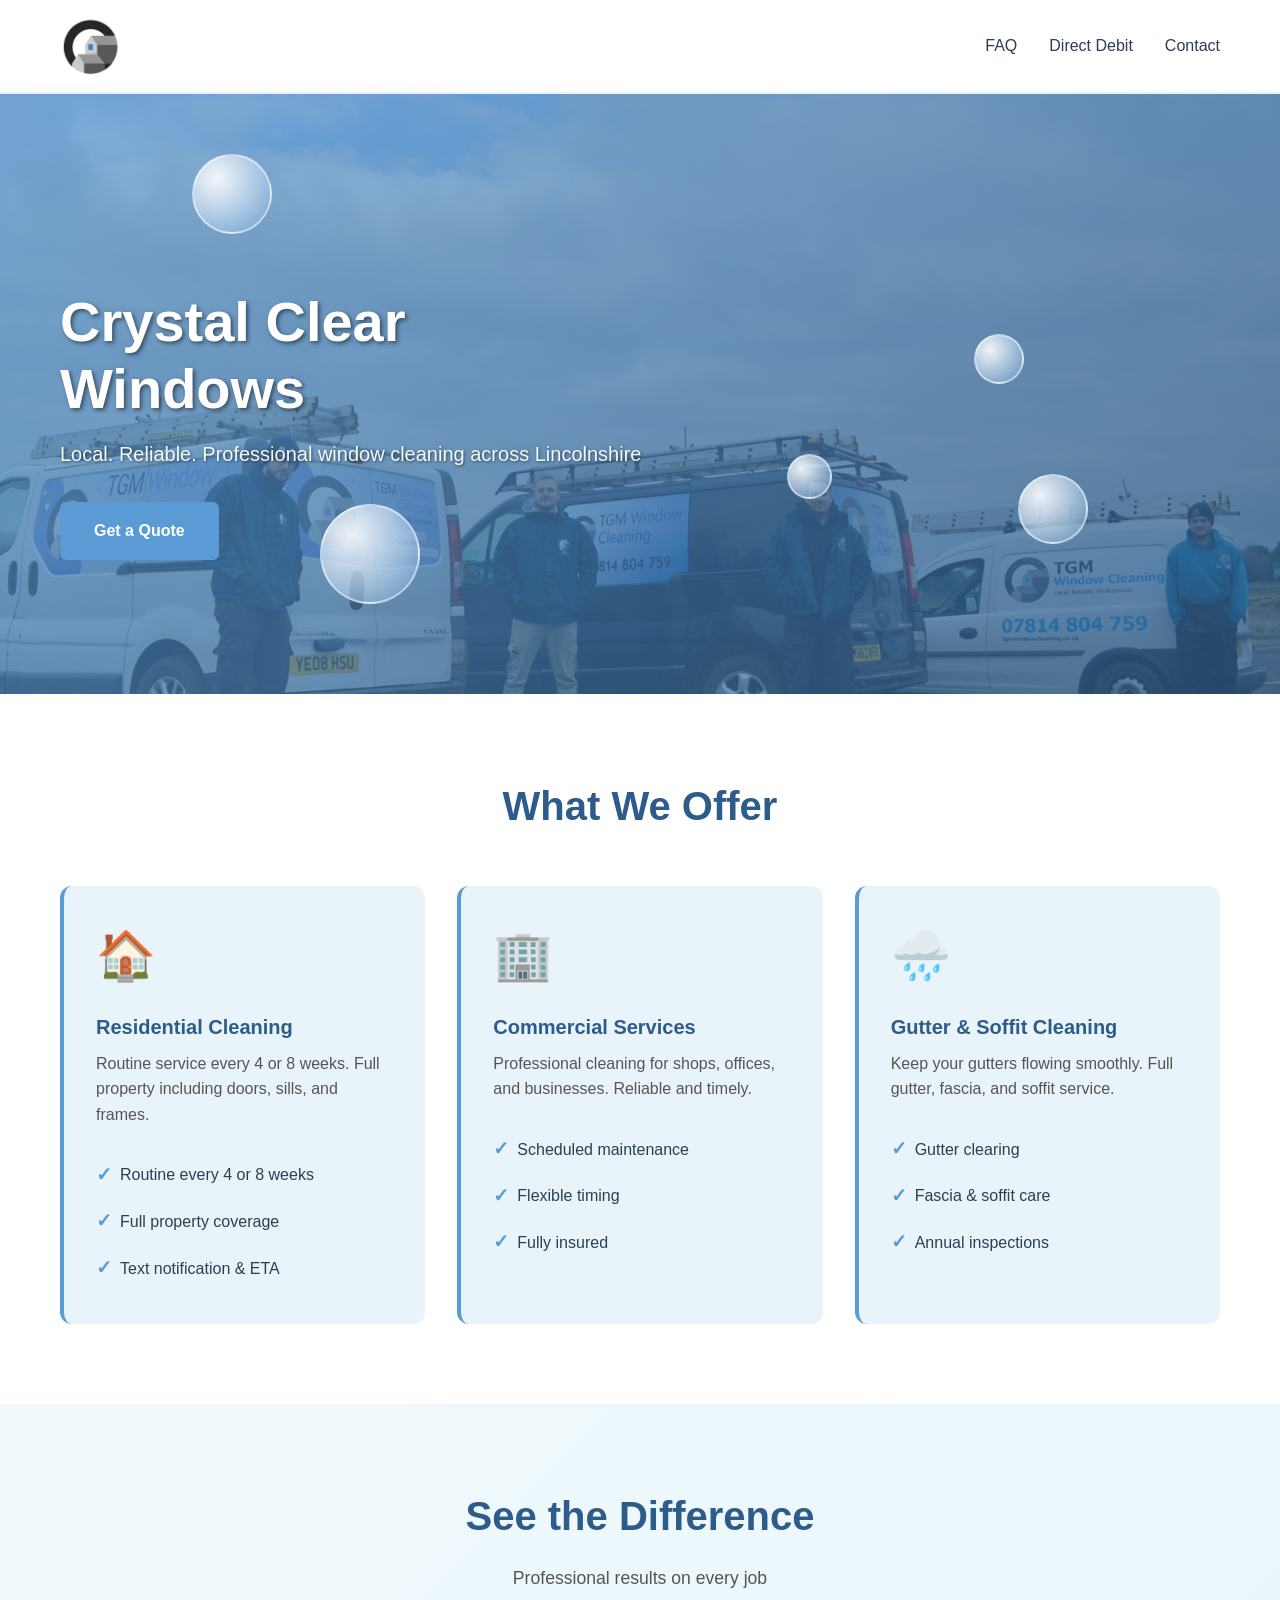
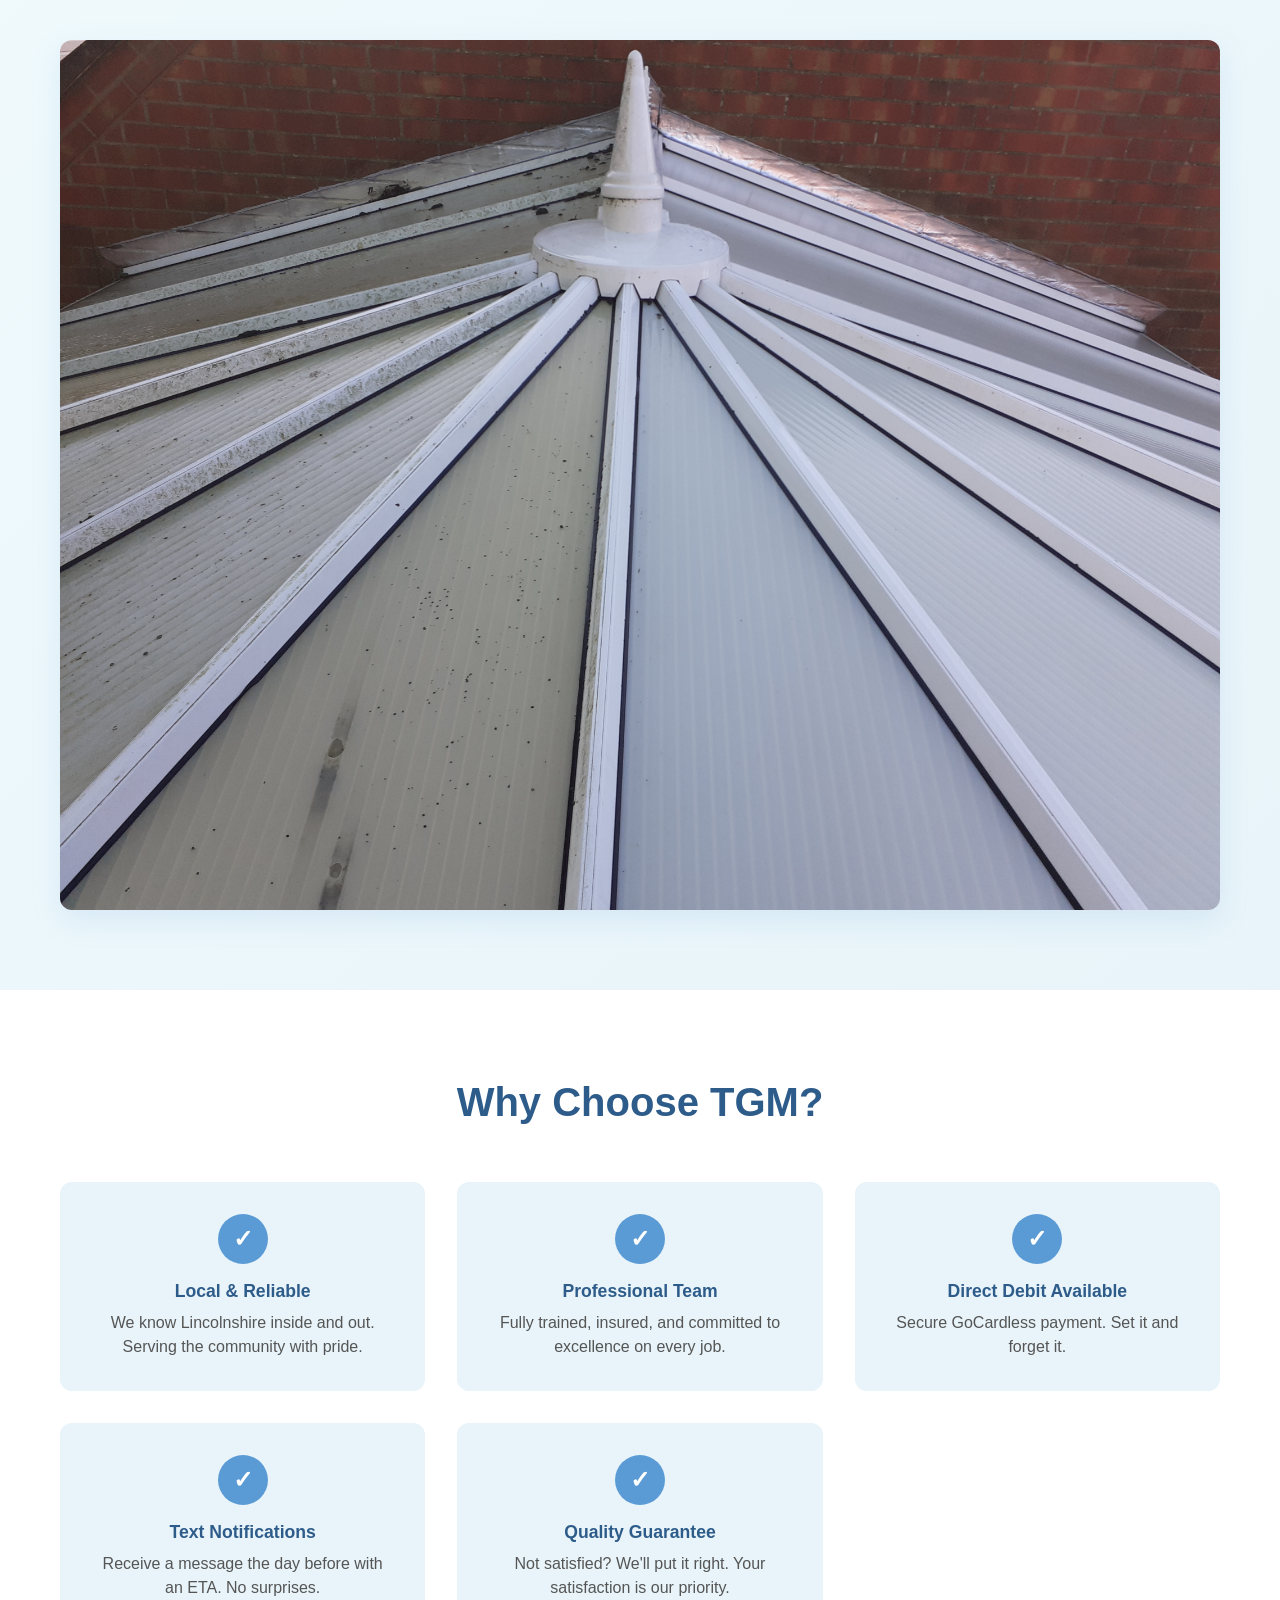
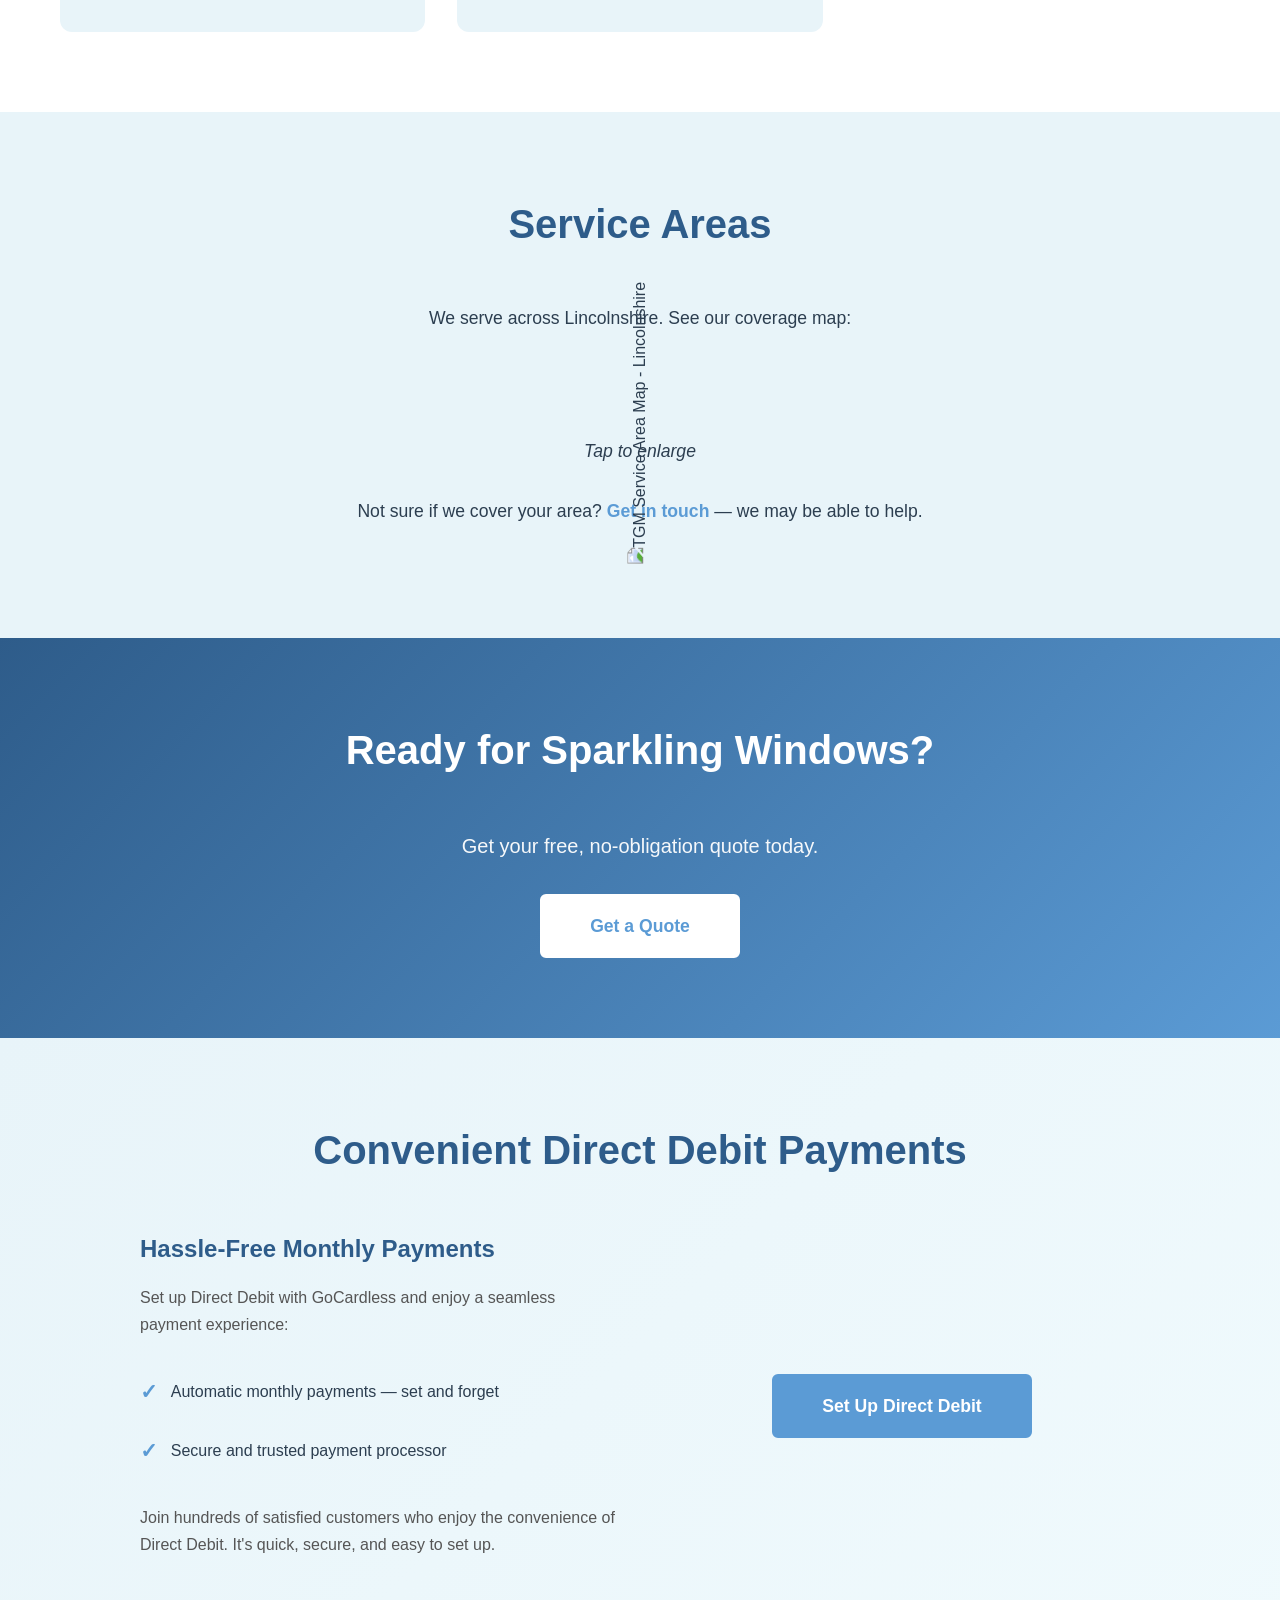
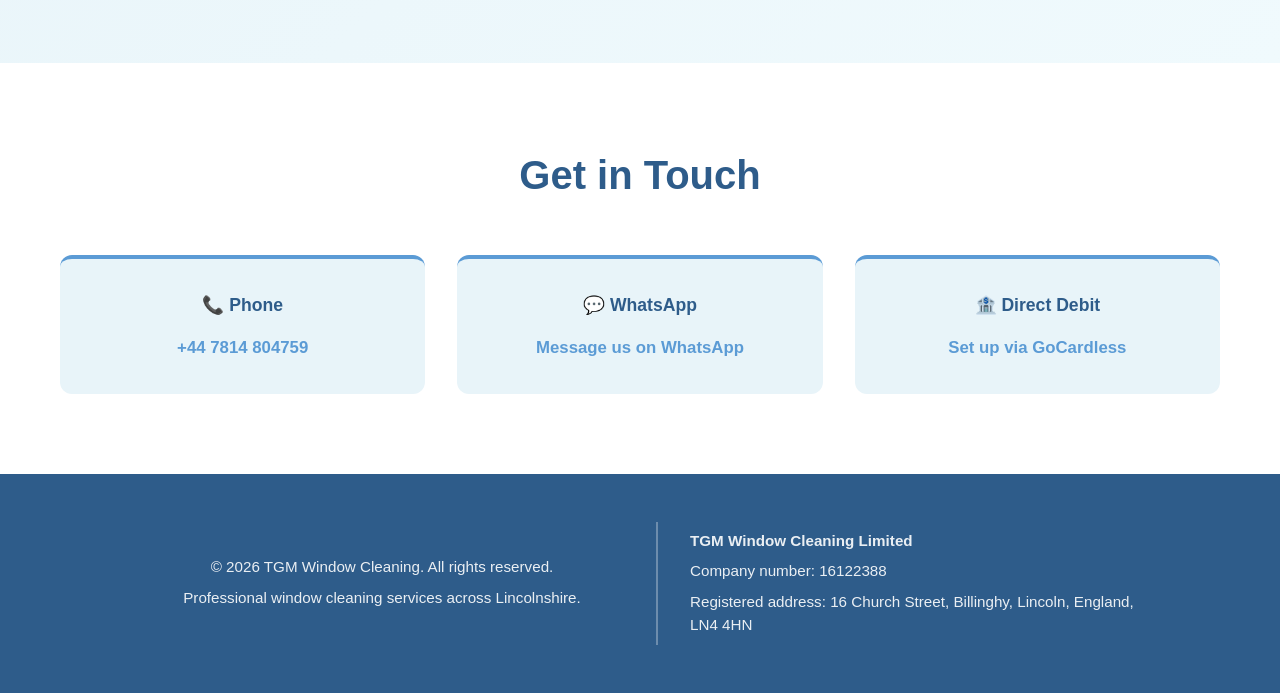
==== index.html @ eb674660 "Remove cancel anytime and guaranteed collection protection claims" ====
<!DOCTYPE html>
<html lang="en">
<head>
    <meta charset="UTF-8">
    <meta name="viewport" content="width=device-width, initial-scale=1.0">
    <title>TGM Window Cleaning | Professional Window Cleaning in Lincolnshire</title>
    <link rel="stylesheet" href="styles.css">
</head>
<body>
    <!-- Navigation -->
    <nav class="navbar">
        <div class="nav-container">
            <div class="logo">
                <img src="Logo.png" alt="TGM Logo" class="logo-image">
            </div>
            <ul class="nav-links">
                <li><a href="info.html">FAQ</a></li>
                <li><a href="#direct-debit">Direct Debit</a></li>
                <li><a href="#contact">Contact</a></li>
            </ul>
        </div>
    </nav>

    <!-- Hero Section -->
    <section class="hero" style="background-image: linear-gradient(135deg, rgba(91, 155, 213, 0.7) 0%, rgba(46, 92, 138, 0.7) 100%), url('2025CoverImage.jpeg'); background-size: cover; background-position: center;">
        <div class="hero-bubbles">
            <span class="bubble bubble-1"></span>
            <span class="bubble bubble-2"></span>
            <span class="bubble bubble-3"></span>
            <span class="bubble bubble-4"></span>
            <span class="bubble bubble-5"></span>
        </div>
        <div class="hero-container">
            <div class="hero-content">
                <h1>Crystal Clear Windows</h1>
                <p>Local. Reliable. Professional window cleaning across Lincolnshire</p>
                <div class="hero-buttons">
                    <a href="https://www.guvnor.app/tgmwindowcleaning" class="btn btn-primary">Get a Quote</a>
                </div>
            </div>
        </div>
    </section>

    <!-- Services Section -->
    <section id="services" class="services">
        <div class="container">
            <h2>What We Offer</h2>
            <div class="services-grid">
                <div class="service-card">
                    <div class="service-icon">🏠</div>
                    <h3>Residential Cleaning</h3>
                    <p>Routine service every 4 or 8 weeks. Full property including doors, sills, and frames.</p>
                    <ul class="feature-list">
                        <li><span class="checkmark">✓</span> Routine every 4 or 8 weeks</li>
                        <li><span class="checkmark">✓</span> Full property coverage</li>
                        <li><span class="checkmark">✓</span> Text notification & ETA</li>
                    </ul>
                </div>
                <div class="service-card">
                    <div class="service-icon">🏢</div>
                    <h3>Commercial Services</h3>
                    <p>Professional cleaning for shops, offices, and businesses. Reliable and timely.</p>
                    <ul class="feature-list">
                        <li><span class="checkmark">✓</span> Scheduled maintenance</li>
                        <li><span class="checkmark">✓</span> Flexible timing</li>
                        <li><span class="checkmark">✓</span> Fully insured</li>
                    </ul>
                </div>
                <div class="service-card">
                    <div class="service-icon">🌧️</div>
                    <h3>Gutter & Soffit Cleaning</h3>
                    <p>Keep your gutters flowing smoothly. Full gutter, fascia, and soffit service.</p>
                    <ul class="feature-list">
                        <li><span class="checkmark">✓</span> Gutter clearing</li>
                        <li><span class="checkmark">✓</span> Fascia & soffit care</li>
                        <li><span class="checkmark">✓</span> Annual inspections</li>
                    </ul>
                </div>
            </div>
        </div>
    </section>

    <!-- Before & After Section -->
    <section class="before-after">
        <div class="container">
            <h2>See the Difference</h2>
            <p class="intro-text">Professional results on every job</p>
            <div class="before-after-gallery">
                <div class="before-after-item">
                    <img src="ConservatoryroofBeforeandAfter.jpg" alt="Before and After - Conservatory Roof Cleaning">
                </div>
            </div>
        </div>
    </section>

    <!-- Why Choose Us Section -->
    <section id="why-us" class="why-us">
        <div class="container">
            <h2>Why Choose TGM?</h2>
            <div class="features-grid">
                <div class="feature">
                    <span class="feature-check">✓</span>
                    <h3>Local & Reliable</h3>
                    <p>We know Lincolnshire inside and out. Serving the community with pride.</p>
                </div>
                <div class="feature">
                    <span class="feature-check">✓</span>
                    <h3>Professional Team</h3>
                    <p>Fully trained, insured, and committed to excellence on every job.</p>
                </div>

                <div class="feature">
                    <span class="feature-check">✓</span>
                    <h3>Direct Debit Available</h3>
                    <p>Secure GoCardless payment. Set it and forget it.</p>
                </div>
                <div class="feature">
                    <span class="feature-check">✓</span>
                    <h3>Text Notifications</h3>
                    <p>Receive a message the day before with an ETA. No surprises.</p>
                </div>
                <div class="feature">
                    <span class="feature-check">✓</span>
                    <h3>Quality Guarantee</h3>
                    <p>Not satisfied? We'll put it right. Your satisfaction is our priority.</p>
                </div>
            </div>
        </div>
    </section>

    <!-- Service Areas Section -->
    <section class="service-areas">
        <div class="container">
            <h2>Service Areas</h2>
            <p>We serve across Lincolnshire. See our coverage map:</p>
        </div>
        <div class="map-wrapper">
            <img src="map.png" alt="TGM Service Area Map - Lincolnshire" class="service-map" id="mapImage">
            <p class="map-hint">Tap to enlarge</p>
        </div>
        <div class="container">
            <p class="area-note">Not sure if we cover your area? <a href="#contact">Get in touch</a> — we may be able to help.</p>
        </div>
    </section>

    <!-- Map Modal -->
    <div id="mapModal" class="map-modal">
        <span class="map-modal-close">&times;</span>
        <img class="map-modal-content" id="mapModalImg" src="map.png" alt="TGM Service Area Map - Lincolnshire">
    </div>

    <!-- CTA Section -->
    <section class="cta">
        <div class="container">
            <h2>Ready for Sparkling Windows?</h2>
            <p>Get your free, no-obligation quote today.</p>
            <div class="cta-buttons">
                <a href="https://www.guvnor.app/tgmwindowcleaning" class="btn btn-white btn-large">Get a Quote</a>
            </div>
        </div>
    </section>

    <!-- Direct Debit Section -->
    <section id="direct-debit" class="direct-debit">
        <div class="container">
            <h2>Convenient Direct Debit Payments</h2>
            <div class="dd-content">
                <div class="dd-text">
                    <h3>Hassle-Free Monthly Payments</h3>
                    <p>Set up Direct Debit with GoCardless and enjoy a seamless payment experience:</p>
                    <ul class="dd-benefits">
                        <li><span class="checkmark">✓</span> Automatic monthly payments — set and forget</li>
                        <li><span class="checkmark">✓</span> Secure and trusted payment processor</li>
                    </ul>
                    <p style="margin-top: 1.5rem; color: var(--text-light);">Join hundreds of satisfied customers who enjoy the convenience of Direct Debit. It's quick, secure, and easy to set up.</p>
                </div>
                <div class="dd-cta">
                    <a href="https://pay.gocardless.com/BRT0002F3KT0FG9" class="btn btn-primary btn-large">Set Up Direct Debit</a>
                </div>
            </div>
        </div>
    </section>

    <!-- Contact Section -->
    <section id="contact" class="contact">
        <div class="container">
            <h2>Get in Touch</h2>
            <div class="contact-grid">
                <div class="contact-item">
                    <h3>📞 Phone</h3>
                    <p><a href="tel:+447814804759">+44 7814 804759</a></p>
                </div>
                <div class="contact-item">
                    <h3>💬 WhatsApp</h3>
                    <p><a href="https://wa.me/447814804759" target="_blank">Message us on WhatsApp</a></p>
                </div>
                <div class="contact-item">
                    <h3>🏦 Direct Debit</h3>
                    <p><a href="https://pay.gocardless.com/BRT0002F3KT0FG9">Set up via GoCardless</a></p>
                </div>
            </div>
        </div>
    </section>

    <!-- Footer -->
    <script>
        // Map modal functionality
        const mapImage = document.getElementById('mapImage');
        const mapModal = document.getElementById('mapModal');
        const mapModalClose = document.querySelector('.map-modal-close');

        // Open modal when clicking map
        mapImage.addEventListener('click', function() {
            mapModal.classList.add('show');
        });

        // Close modal when clicking X
        mapModalClose.addEventListener('click', function() {
            mapModal.classList.remove('show');
        });

        // Close modal when clicking outside the image
        mapModal.addEventListener('click', function(event) {
            if (event.target === mapModal) {
                mapModal.classList.remove('show');
            }
        });

        // Close modal with Escape key
        document.addEventListener('keydown', function(event) {
            if (event.key === 'Escape') {
                mapModal.classList.remove('show');
            }
        });
    </script>

    <footer class="footer">
        <div class="container">
            <div class="footer-content">
                <div class="footer-section">
                    <p>&copy; 2026 TGM Window Cleaning. All rights reserved.</p>
                    <p>Professional window cleaning services across Lincolnshire.</p>
                </div>
                <div class="footer-section footer-company">
                    <p><strong>TGM Window Cleaning Limited</strong></p>
                    <p>Company number: 16122388</p>
                    <p>Registered address: 16 Church Street, Billinghy, Lincoln, England, LN4 4HN</p>
                </div>
            </div>
        </div>
    </footer>
</body>
</html>
---- styles.css ----
/* Global Styles */
* {
    margin: 0;
    padding: 0;
    box-sizing: border-box;
}

:root {
    --primary-blue: #5B9BD5;
    --secondary-blue: #2E5C8A;
    --light-bg: #E8F4F9;
    --text-dark: #2C3E50;
    --text-light: #555;
    --white: #FFFFFF;
    --border-color: #D0E8F2;
}

html {
    scroll-behavior: smooth;
}

body {
    font-family: -apple-system, BlinkMacSystemFont, 'Segoe UI', 'Helvetica Neue', sans-serif;
    color: var(--text-dark);
    line-height: 1.6;
    background-color: var(--white);
}

.container {
    max-width: 1200px;
    margin: 0 auto;
    padding: 0 20px;
}

/* Navigation */
.navbar {
    background-color: var(--white);
    border-bottom: 2px solid var(--light-bg);
    padding: 1rem 0;
    position: sticky;
    top: 0;
    z-index: 100;
    box-shadow: 0 2px 8px rgba(91, 155, 213, 0.1);
}

.nav-container {
    max-width: 1200px;
    margin: 0 auto;
    padding: 0 20px;
    display: flex;
    justify-content: space-between;
    align-items: center;
}

.logo {
    display: flex;
    align-items: center;
    gap: 10px;
    font-weight: bold;
}

.logo-image {
    height: 60px;
    width: auto;
    object-fit: contain;
}

.nav-links {
    display: flex;
    list-style: none;
    gap: 2rem;
}

.nav-links a {
    color: var(--text-dark);
    text-decoration: none;
    font-weight: 500;
    transition: color 0.3s ease;
}

.nav-links a:hover {
    color: var(--primary-blue);
}

/* Hero Section */
.hero {
    background-size: cover;
    background-position: center;
    background-attachment: fixed;
    padding: 120px 20px 60px;
    position: relative;
    min-height: 600px;
    display: flex;
    align-items: center;
    overflow: hidden;
}

.hero-bubbles {
    position: absolute;
    top: 0;
    left: 0;
    right: 0;
    bottom: 0;
    z-index: 1;
    pointer-events: none;
}

.bubble {
    position: absolute;
    border-radius: 50%;
    background: radial-gradient(circle at 30% 30%, rgba(255,255,255,0.9), rgba(91, 155, 213, 0.4));
    border: 2px solid rgba(255,255,255,0.5);
    animation: float 8s ease-in-out infinite;
}

.bubble-1 {
    width: 80px;
    height: 80px;
    top: 10%;
    left: 15%;
    animation-delay: 0s;
}

.bubble-2 {
    width: 50px;
    height: 50px;
    top: 40%;
    right: 20%;
    animation-delay: 1.5s;
}

.bubble-3 {
    width: 100px;
    height: 100px;
    bottom: 15%;
    left: 25%;
    animation-delay: 3s;
}

.bubble-4 {
    width: 45px;
    height: 45px;
    top: 60%;
    right: 35%;
    animation-delay: 2s;
}

.bubble-5 {
    width: 70px;
    height: 70px;
    bottom: 25%;
    right: 15%;
    animation-delay: 1s;
}

@keyframes float {
    0%, 100% {
        transform: translateY(0) translateX(0);
        opacity: 0.8;
    }
    50% {
        transform: translateY(-40px) translateX(15px);
        opacity: 0.6;
    }
}

.hero-container {
    max-width: 1200px;
    margin: 0 auto;
    padding: 0 20px;
    position: relative;
    z-index: 2;
    width: 100%;
}

.hero-content {
    max-width: 600px;
}

.hero h1 {
    font-size: 3.5rem;
    margin-bottom: 1rem;
    line-height: 1.2;
    color: white;
    font-weight: 800;
    text-shadow: 2px 2px 4px rgba(0, 0, 0, 0.5);
}

.hero p {
    font-size: 1.25rem;
    margin-bottom: 2rem;
    color: #f0fafd;
    text-shadow: 1px 1px 3px rgba(0, 0, 0, 0.5);
}

.hero-buttons {
    display: flex;
    gap: 1rem;
    flex-wrap: wrap;
}

/* Buttons */
.btn {
    display: inline-block;
    padding: 14px 32px;
    border-radius: 6px;
    text-decoration: none;
    font-weight: 600;
    font-size: 1rem;
    transition: all 0.3s ease;
    border: 2px solid transparent;
    cursor: pointer;
    text-align: center;
}

.btn-primary {
    background-color: var(--primary-blue);
    color: white;
    border-color: var(--primary-blue);
}

.btn-primary:hover {
    background-color: var(--secondary-blue);
    border-color: var(--secondary-blue);
    transform: translateY(-2px);
    box-shadow: 0 10px 20px rgba(91, 155, 213, 0.3);
}

.btn-secondary {
    background-color: transparent;
    color: var(--primary-blue);
    border-color: var(--primary-blue);
}

.btn-secondary:hover {
    background-color: var(--primary-blue);
    color: white;
    transform: translateY(-2px);
}

.btn-white {
    background-color: white;
    color: var(--primary-blue);
    border-color: white;
}

.btn-white:hover {
    background-color: #f0fafd;
    transform: translateY(-2px);
}

.btn-outline-white {
    background-color: transparent;
    color: white;
    border-color: white;
}

.btn-outline-white:hover {
    background-color: rgba(255,255,255,0.1);
}

.btn-small {
    padding: 10px 24px;
    font-size: 0.95rem;
}

.btn-large {
    padding: 16px 48px;
    font-size: 1.1rem;
}

/* Before & After Section */
.before-after {
    padding: 80px 20px;
    background: linear-gradient(135deg, #F0FAFD 0%, var(--light-bg) 100%);
}

.before-after h2 {
    font-size: 2.5rem;
    margin-bottom: 1rem;
    text-align: center;
    color: var(--secondary-blue);
}

.intro-text {
    text-align: center;
    font-size: 1.1rem;
    color: var(--text-light);
    margin-bottom: 3rem;
}

.before-after-gallery {
    display: grid;
    grid-template-columns: repeat(auto-fit, minmax(300px, 1fr));
    gap: 2rem;
}

.before-after-item {
    border-radius: 12px;
    overflow: hidden;
    box-shadow: 0 10px 30px rgba(91, 155, 213, 0.15);
}

.before-after-item img {
    width: 100%;
    height: auto;
    display: block;
}

/* Services Section */
.services {
    padding: 80px 20px;
    background-color: var(--white);
}

.services h2,
.pricing h2,
.why-us h2,
.service-areas h2,
.cta h2,
.contact h2 {
    font-size: 2.5rem;
    margin-bottom: 3rem;
    text-align: center;
    color: var(--secondary-blue);
}

.services-grid {
    display: grid;
    grid-template-columns: repeat(auto-fit, minmax(300px, 1fr));
    gap: 2rem;
}

.service-card {
    background: var(--light-bg);
    padding: 2rem;
    border-radius: 12px;
    border-left: 4px solid var(--primary-blue);
    transition: transform 0.3s ease, box-shadow 0.3s ease;
}

.service-card:hover {
    transform: translateY(-5px);
    box-shadow: 0 10px 30px rgba(91, 155, 213, 0.15);
}

.service-icon {
    font-size: 3rem;
    margin-bottom: 1rem;
}

.service-card h3 {
    color: var(--secondary-blue);
    margin-bottom: 0.5rem;
    font-size: 1.25rem;
}

.service-card p {
    color: var(--text-light);
    margin-bottom: 1.5rem;
}

.feature-list {
    list-style: none;
}

.feature-list li {
    padding: 0.5rem 0;
    color: var(--text-dark);
    display: flex;
    align-items: center;
    gap: 0.5rem;
}

.checkmark {
    color: var(--primary-blue);
    font-weight: bold;
    font-size: 1.2rem;
}

/* Pricing Section */
.pricing {
    padding: 80px 20px;
    background: linear-gradient(135deg, #F0FAFD 0%, var(--light-bg) 100%);
}

.pricing-intro {
    text-align: center;
    font-size: 1.1rem;
    color: var(--text-light);
    margin-bottom: 3rem;
}

.pricing-grid {
    display: grid;
    grid-template-columns: repeat(auto-fit, minmax(280px, 1fr));
    gap: 2rem;
    margin-bottom: 2rem;
}

.pricing-card {
    background: var(--white);
    padding: 2.5rem;
    border-radius: 12px;
    border: 2px solid var(--border-color);
    text-align: center;
    transition: transform 0.3s ease, box-shadow 0.3s ease;
}

.pricing-card.featured {
    border-color: var(--primary-blue);
    box-shadow: 0 10px 30px rgba(91, 155, 213, 0.2);
}

.pricing-card h3 {
    font-size: 1.8rem;
    color: var(--secondary-blue);
    margin-bottom: 1rem;
}

.price-badge {
    display: inline-block;
    background-color: var(--light-bg);
    color: var(--secondary-blue);
    padding: 0.5rem 1rem;
    border-radius: 20px;
    font-size: 0.85rem;
    font-weight: 600;
    margin-bottom: 1rem;
}

.price-badge.featured {
    background-color: var(--primary-blue);
    color: white;
}

.pricing-card p {
    color: var(--text-light);
    margin-bottom: 1.5rem;
}

/* Why Us Section */
.why-us {
    padding: 80px 20px;
    background-color: var(--white);
}

.features-grid {
    display: grid;
    grid-template-columns: repeat(auto-fit, minmax(300px, 1fr));
    gap: 2rem;
}

.feature {
    padding: 2rem;
    background-color: var(--light-bg);
    border-radius: 12px;
    text-align: center;
    display: flex;
    flex-direction: column;
    align-items: center;
    min-height: 100%;
}

.feature-check {
    display: inline-block;
    width: 50px;
    height: 50px;
    background-color: var(--primary-blue);
    color: white;
    border-radius: 50%;
    line-height: 50px;
    font-size: 1.5rem;
    margin-bottom: 1rem;
    font-weight: bold;
    flex-shrink: 0;
}

.feature h3 {
    color: var(--secondary-blue);
    margin-bottom: 0.5rem;
    font-size: 1.1rem;
    line-height: 1.3;
}

.feature p {
    color: var(--text-light);
    line-height: 1.5;
    overflow: visible;
    word-wrap: break-word;
}

/* Service Areas */
.service-areas {
    padding: 80px 20px;
    background-color: var(--light-bg);
}

.service-areas p {
    text-align: center;
    margin-bottom: 2rem;
    color: var(--text-dark);
    font-size: 1.1rem;
}

.map-wrapper {
    display: flex;
    flex-direction: column;
    align-items: center;
}

.service-map {
    width: 25%;
    height: auto;
    display: block;
    transform: rotate(-90deg);
    margin: 2rem auto 0;
    cursor: pointer;
    transition: opacity 0.3s ease;
}

.service-map:hover {
    opacity: 0.8;
}

.map-hint {
    margin-top: 1rem;
    color: var(--primary-blue);
    font-size: 0.95rem;
    font-style: italic;
    text-align: center;
    animation: pulse 2s ease-in-out infinite;
}

@keyframes pulse {
    0%, 100% {
        opacity: 1;
    }
    50% {
        opacity: 0.6;
    }
}

/* Map Modal */
.map-modal {
    display: none;
    position: fixed;
    z-index: 1000;
    left: 0;
    top: 0;
    width: 100%;
    height: 100%;
    background-color: rgba(0, 0, 0, 0.8);
    animation: fadeIn 0.3s ease;
}

.map-modal.show {
    display: flex;
    align-items: center;
    justify-content: center;
}

.map-modal-content {
    max-width: 90%;
    max-height: 90vh;
    object-fit: contain;
    transform: rotate(-90deg);
}

.map-modal-close {
    position: absolute;
    top: 20px;
    right: 30px;
    color: white;
    font-size: 40px;
    font-weight: bold;
    cursor: pointer;
    transition: color 0.3s ease;
}

.map-modal-close:hover {
    color: #bbb;
}

@keyframes fadeIn {
    from {
        opacity: 0;
    }
    to {
        opacity: 1;
    }
}

.area-note {
    text-align: center;
    color: var(--text-light);
}

.area-note a {
    color: var(--primary-blue);
    text-decoration: none;
    font-weight: 600;
}

.area-note a:hover {
    text-decoration: underline;
}

/* CTA Section */
.cta {
    background: linear-gradient(135deg, var(--secondary-blue) 0%, var(--primary-blue) 100%);
    color: white;
    padding: 80px 20px;
    text-align: center;
}

.cta h2 {
    color: white;
}

.cta p {
    font-size: 1.25rem;
    margin-bottom: 2rem;
    opacity: 0.95;
}

.cta-buttons {
    display: flex;
    justify-content: center;
    gap: 1rem;
    flex-wrap: wrap;
}

/* Direct Debit Section */
.direct-debit {
    padding: 80px 20px;
    background: linear-gradient(135deg, var(--light-bg) 0%, #F0FAFD 100%);
}

.direct-debit h2 {
    font-size: 2.5rem;
    margin-bottom: 3rem;
    text-align: center;
    color: var(--secondary-blue);
}

.dd-content {
    display: grid;
    grid-template-columns: 1fr 1fr;
    gap: 3rem;
    align-items: center;
    max-width: 1000px;
    margin: 0 auto;
}

.dd-text h3 {
    font-size: 1.5rem;
    color: var(--secondary-blue);
    margin-bottom: 1rem;
}

.dd-text p {
    color: var(--text-light);
    margin-bottom: 1.5rem;
    line-height: 1.7;
}

.dd-benefits {
    list-style: none;
}

.dd-benefits li {
    padding: 0.8rem 0;
    color: var(--text-dark);
    display: flex;
    align-items: center;
    gap: 0.8rem;
    font-size: 1rem;
}

.dd-benefits .checkmark {
    color: var(--primary-blue);
    font-weight: bold;
    font-size: 1.3rem;
    flex-shrink: 0;
}

.dd-cta {
    display: flex;
    align-items: center;
    justify-content: center;
}

/* FAQ Section */
.faq-section {
    padding: 80px 20px;
    background-color: var(--light-bg);
}

.faq-section h1 {
    font-size: 3rem;
    color: var(--secondary-blue);
    margin-bottom: 1rem;
    text-align: center;
}

.faq-intro {
    text-align: center;
    font-size: 1.1rem;
    color: var(--text-light);
    margin-bottom: 3rem;
}

.faq-item {
    background: var(--white);
    padding: 2.5rem;
    margin-bottom: 2rem;
    border-radius: 12px;
    border-left: 4px solid var(--primary-blue);
    box-shadow: 0 2px 8px rgba(91, 155, 213, 0.1);
}

.faq-item h2 {
    font-size: 1.5rem;
    color: var(--secondary-blue);
    margin-bottom: 1rem;
}

.faq-item p {
    color: var(--text-dark);
    line-height: 1.8;
    margin-bottom: 1rem;
}

.faq-item p:last-child {
    margin-bottom: 0;
}

.faq-item strong {
    color: var(--secondary-blue);
}

.faq-cta {
    text-align: center;
    background: linear-gradient(135deg, var(--primary-blue) 0%, var(--secondary-blue) 100%);
    color: white;
    padding: 3rem 2rem;
    border-radius: 12px;
    margin-top: 3rem;
}

.faq-cta h3 {
    font-size: 1.8rem;
    margin-bottom: 0.5rem;
    color: white;
}

.faq-cta p {
    font-size: 1.1rem;
    margin-bottom: 1.5rem;
    opacity: 0.95;
}

/* Contact Section */
.contact {
    padding: 80px 20px;
    background-color: var(--white);
}

.contact-grid {
    display: grid;
    grid-template-columns: repeat(auto-fit, minmax(250px, 1fr));
    gap: 2rem;
}

.contact-item {
    background-color: var(--light-bg);
    padding: 2rem;
    border-radius: 12px;
    text-align: center;
    border-top: 4px solid var(--primary-blue);
}

.contact-item h3 {
    color: var(--secondary-blue);
    margin-bottom: 1rem;
    font-size: 1.1rem;
}

.contact-item p {
    margin: 0;
}

.contact-item a {
    color: var(--primary-blue);
    text-decoration: none;
    font-weight: 600;
    font-size: 1.05rem;
}

.contact-item a:hover {
    text-decoration: underline;
}

/* Footer */
.footer {
    background-color: var(--secondary-blue);
    color: white;
    padding: 3rem 20px;
    text-align: center;
}

.footer-content {
    display: grid;
    grid-template-columns: 1fr 1fr;
    gap: 2rem;
    align-items: center;
    max-width: 1000px;
    margin: 0 auto;
}

.footer-section p {
    margin: 0.5rem 0;
    opacity: 0.9;
    font-size: 0.95rem;
    line-height: 1.5;
}

.footer-section strong {
    color: white;
    font-weight: 600;
}

.footer-company {
    text-align: left;
    border-left: 2px solid rgba(255, 255, 255, 0.3);
    padding-left: 2rem;
}

@media (max-width: 768px) {
    .footer-content {
        grid-template-columns: 1fr;
        gap: 1.5rem;
    }

    .footer-company {
        border-left: none;
        border-top: 2px solid rgba(255, 255, 255, 0.3);
        padding-left: 0;
        padding-top: 1.5rem;
        text-align: center;
    }
}

/* Responsive */
@media (max-width: 768px) {
    .hero {
        min-height: 400px;
        padding: 80px 20px 40px;
    }

    .hero h1 {
        font-size: 2.5rem;
    }

    .hero p {
        font-size: 1rem;
    }

    .hero-buttons {
        flex-direction: column;
    }

    .btn {
        width: 100%;
    }

    .nav-links {
        gap: 1rem;
        font-size: 0.9rem;
    }

    .services h2,
    .pricing h2,
    .why-us h2,
    .service-areas h2,
    .cta h2,
    .contact h2 {
        font-size: 2rem;
    }

    .cta-buttons {
        flex-direction: column;
    }

    .cta-buttons .btn {
        width: 100%;
    }

    .dd-content {
        grid-template-columns: 1fr;
        gap: 2rem;
    }

    .dd-cta {
        justify-content: center;
    }
}

@media (max-width: 480px) {
    .hero h1 {
        font-size: 2rem;
    }

    .services h2,
    .pricing h2,
    .why-us h2,
    .service-areas h2,
    .cta h2,
    .contact h2 {
        font-size: 1.5rem;
    }

    .logo-main {
        font-size: 1rem;
    }

    .logo-sub {
        font-size: 0.7rem;
    }

    .nav-links {
        gap: 0.5rem;
    }

    .btn {
        padding: 12px 24px;
        font-size: 0.95rem;
    }
}
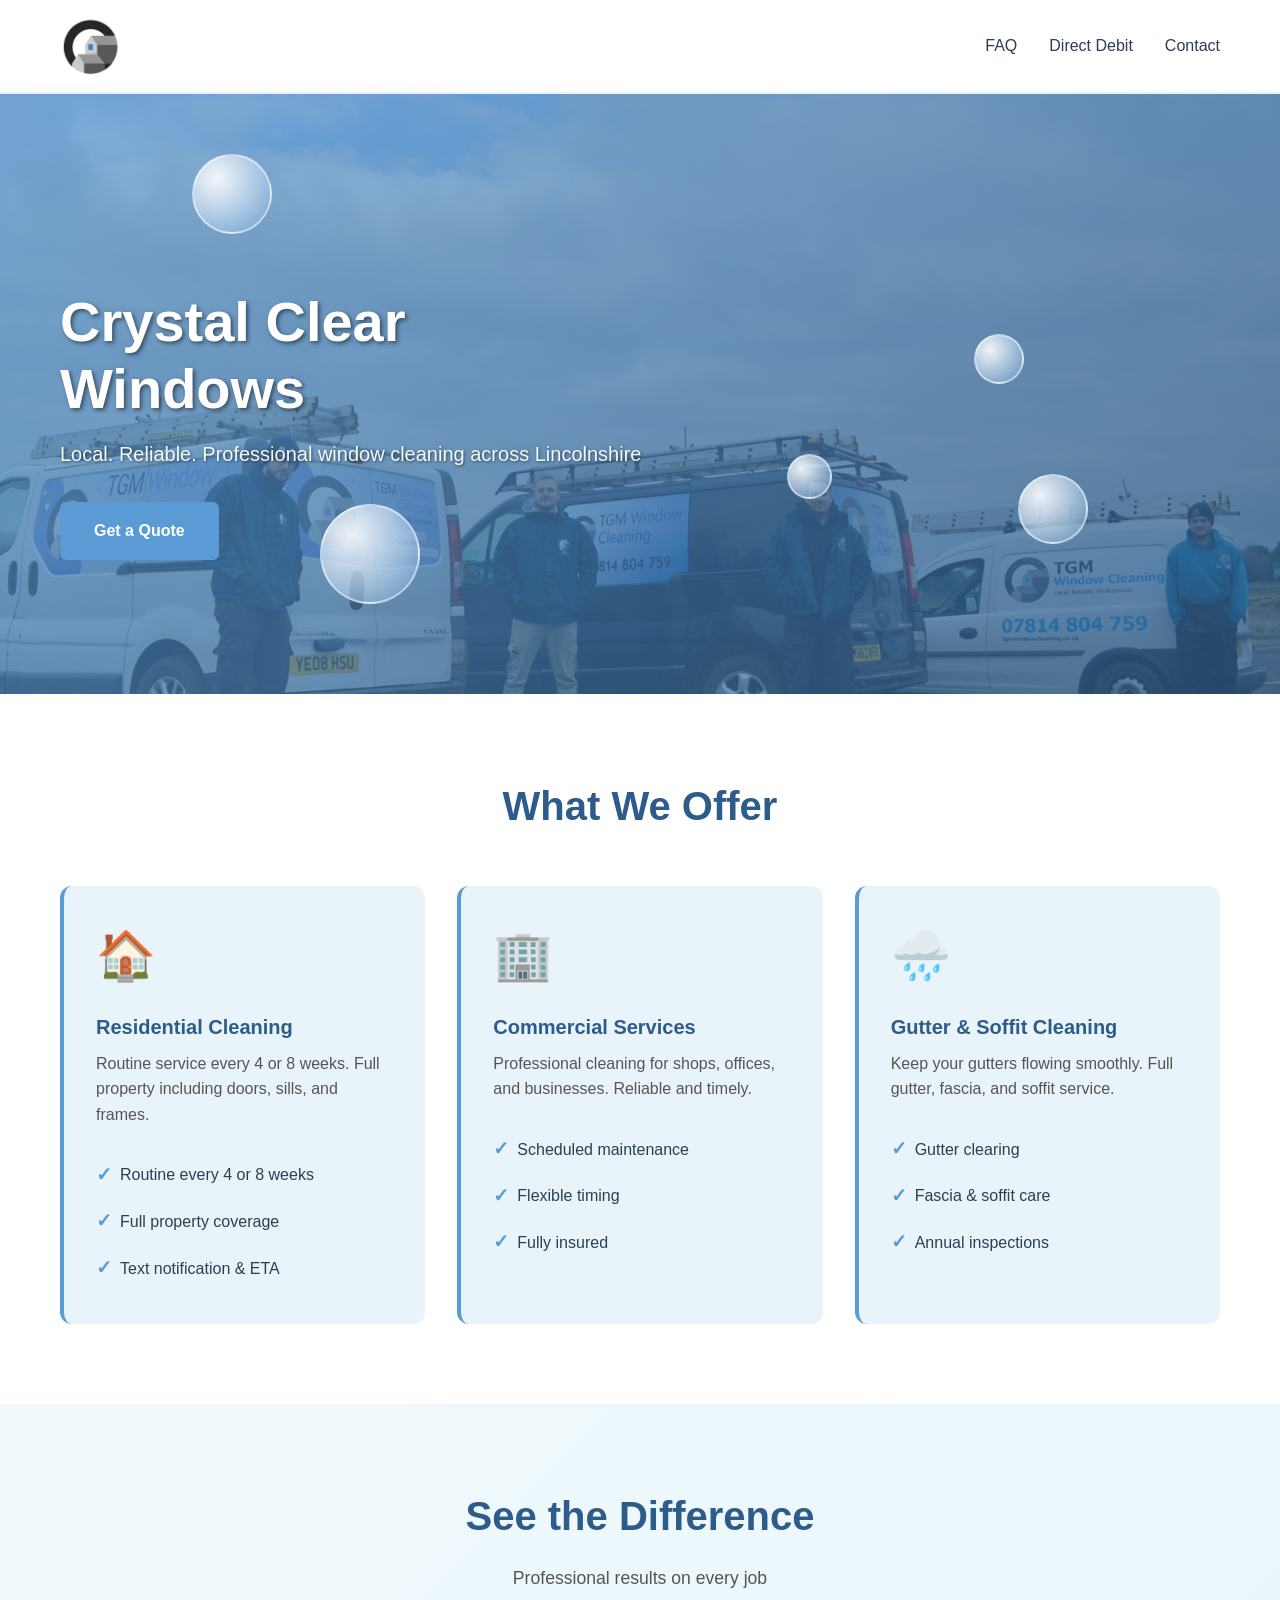
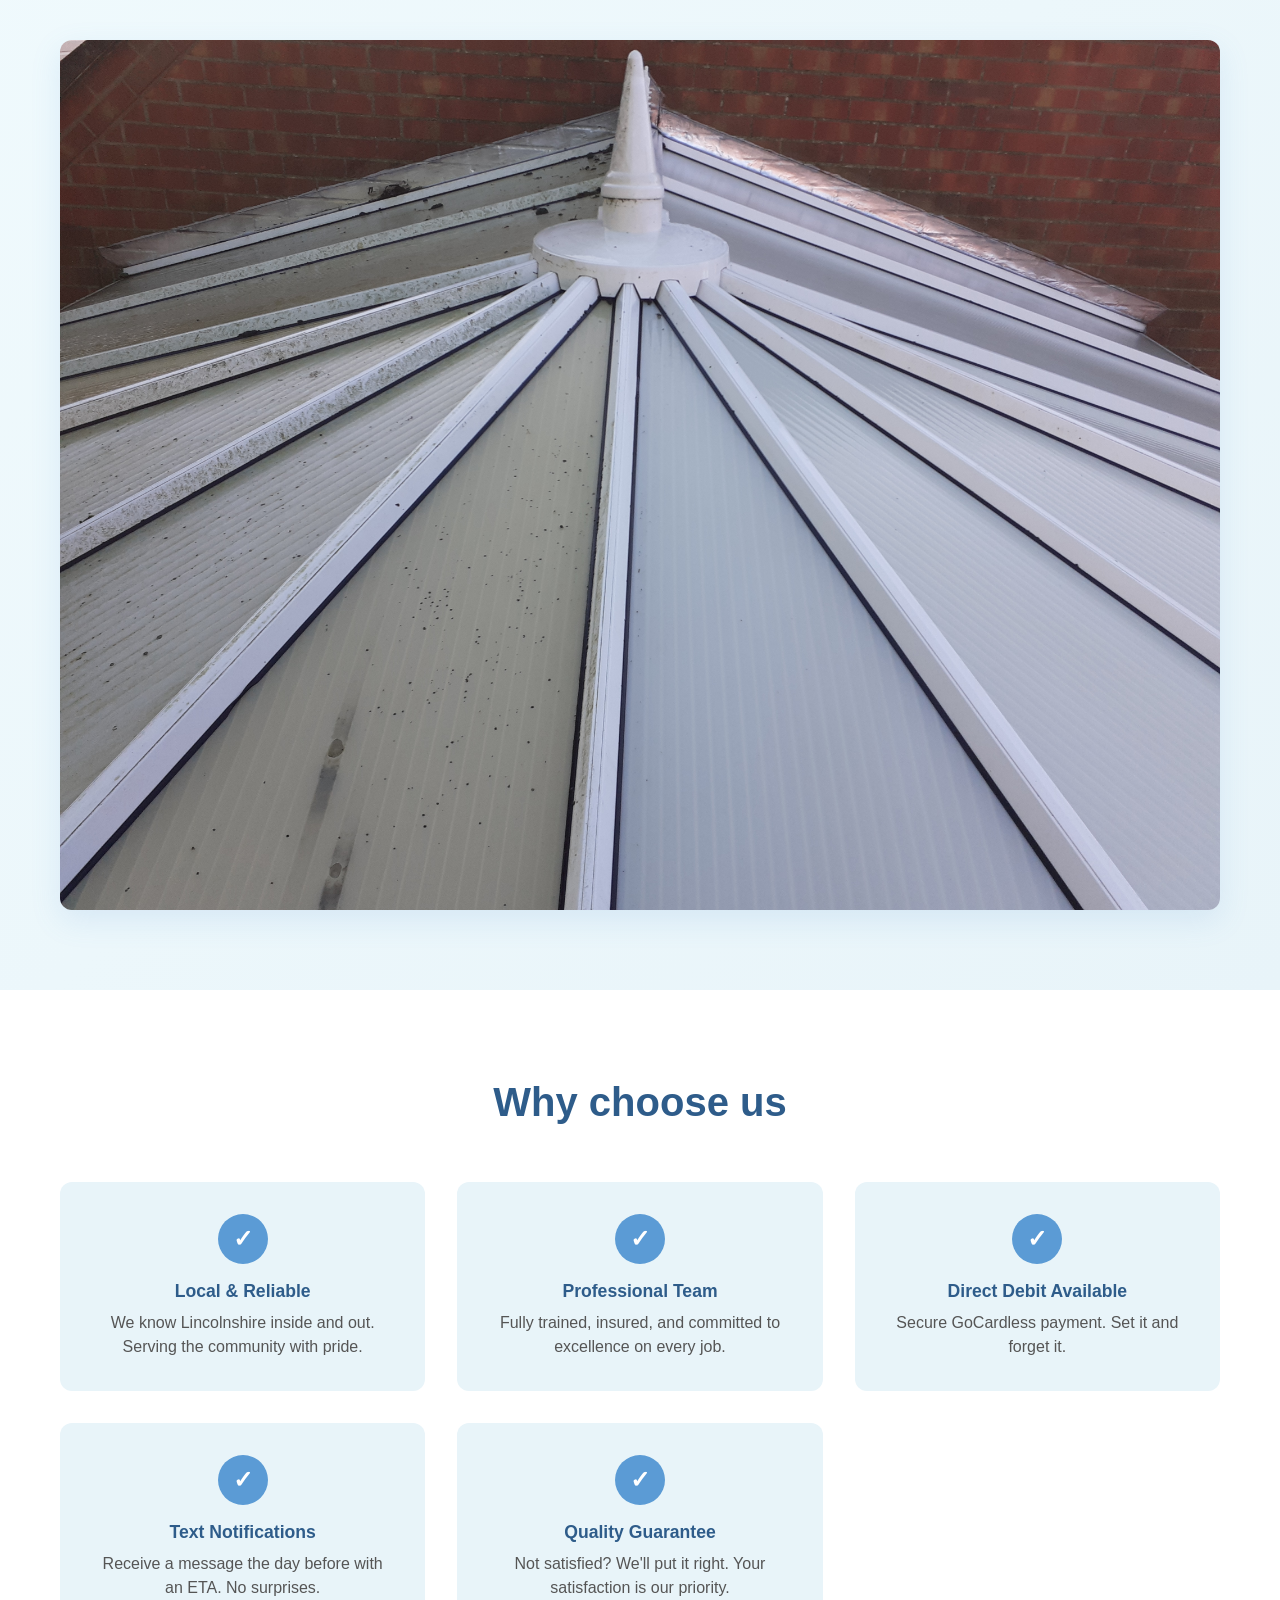
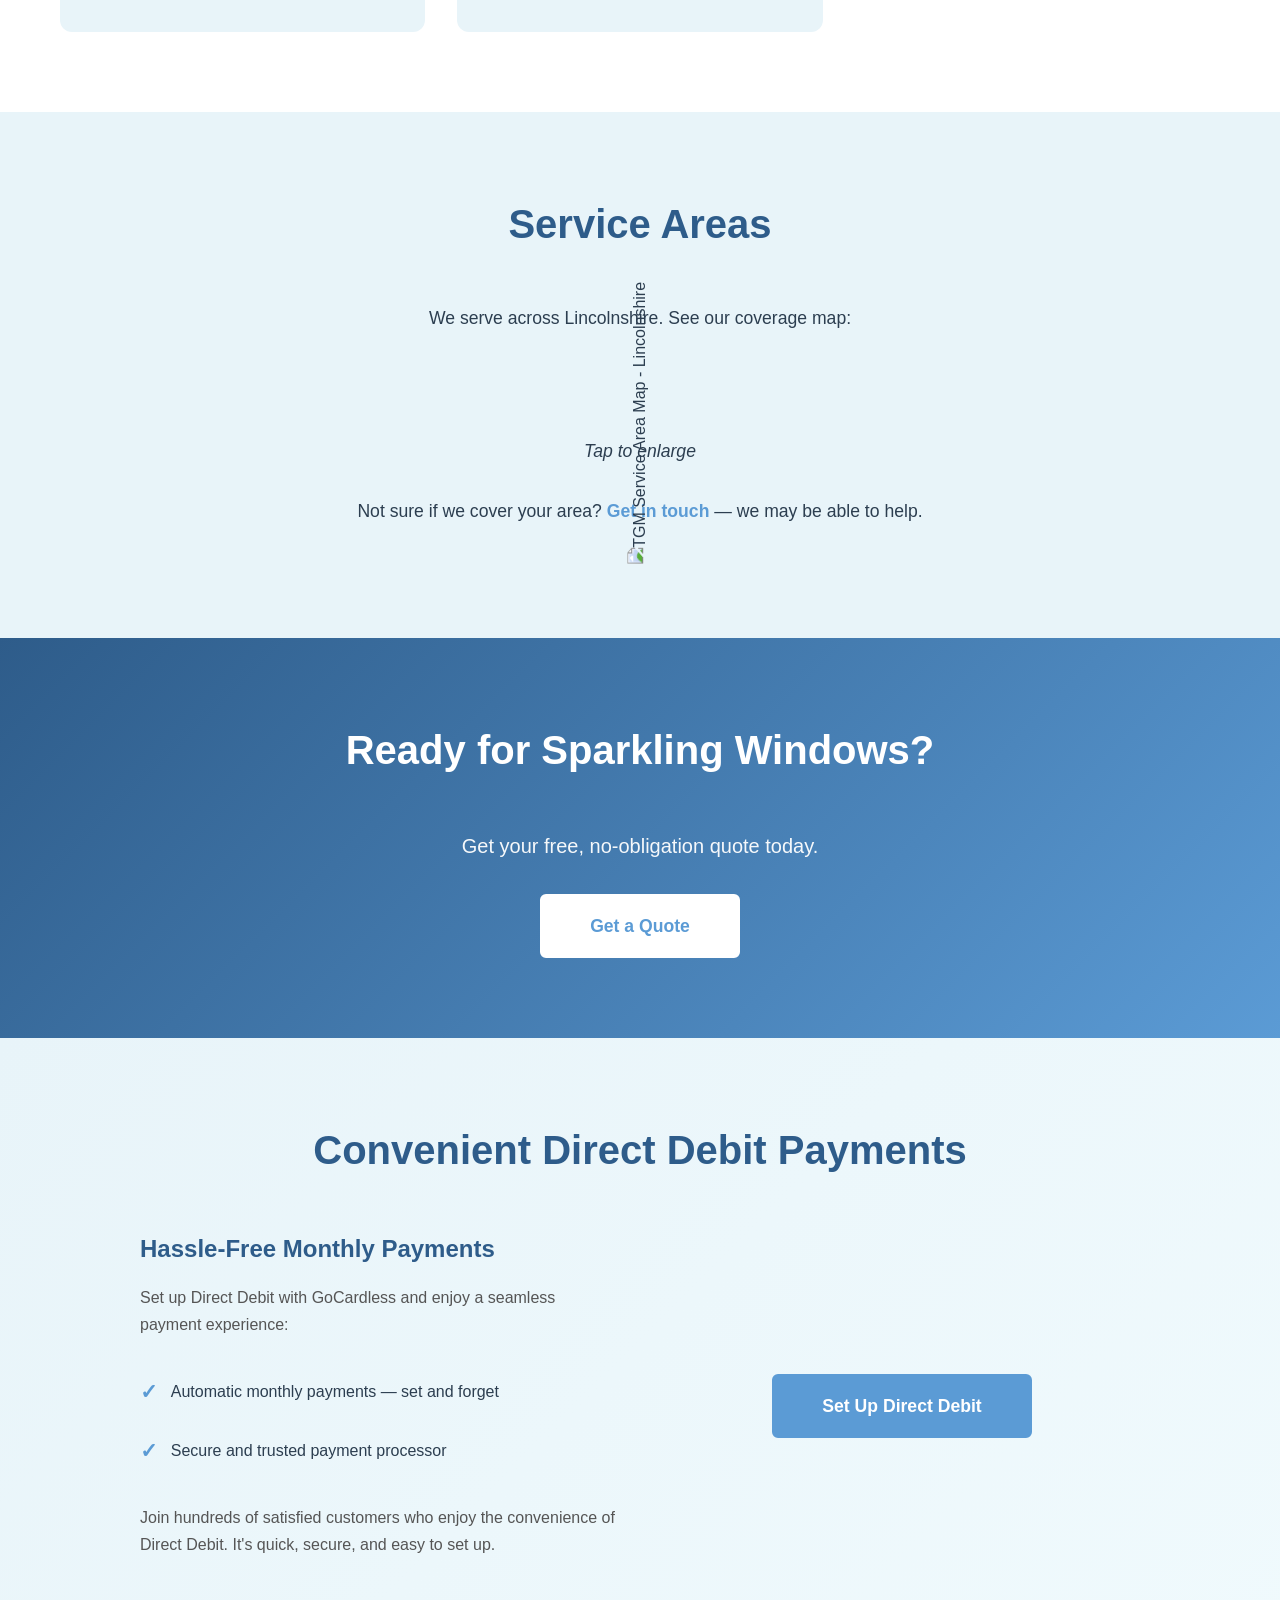
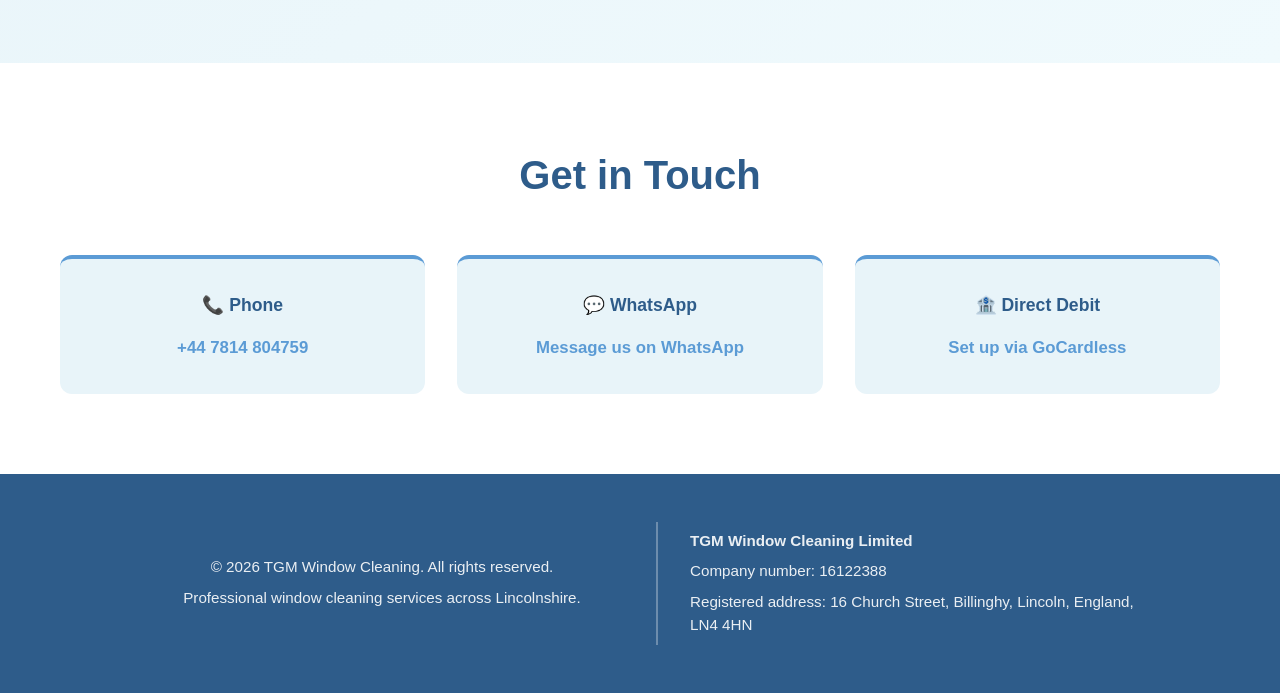
==== commit 9d63bcaf: "Change 'Why Choose TGM?' to 'Why choose us'" ====
--- a/index.html
+++ b/index.html
@@ -96,7 +96,7 @@
     <!-- Why Choose Us Section -->
     <section id="why-us" class="why-us">
         <div class="container">
-            <h2>Why Choose TGM?</h2>
+            <h2>Why choose us</h2>
             <div class="features-grid">
                 <div class="feature">
                     <span class="feature-check">✓</span>
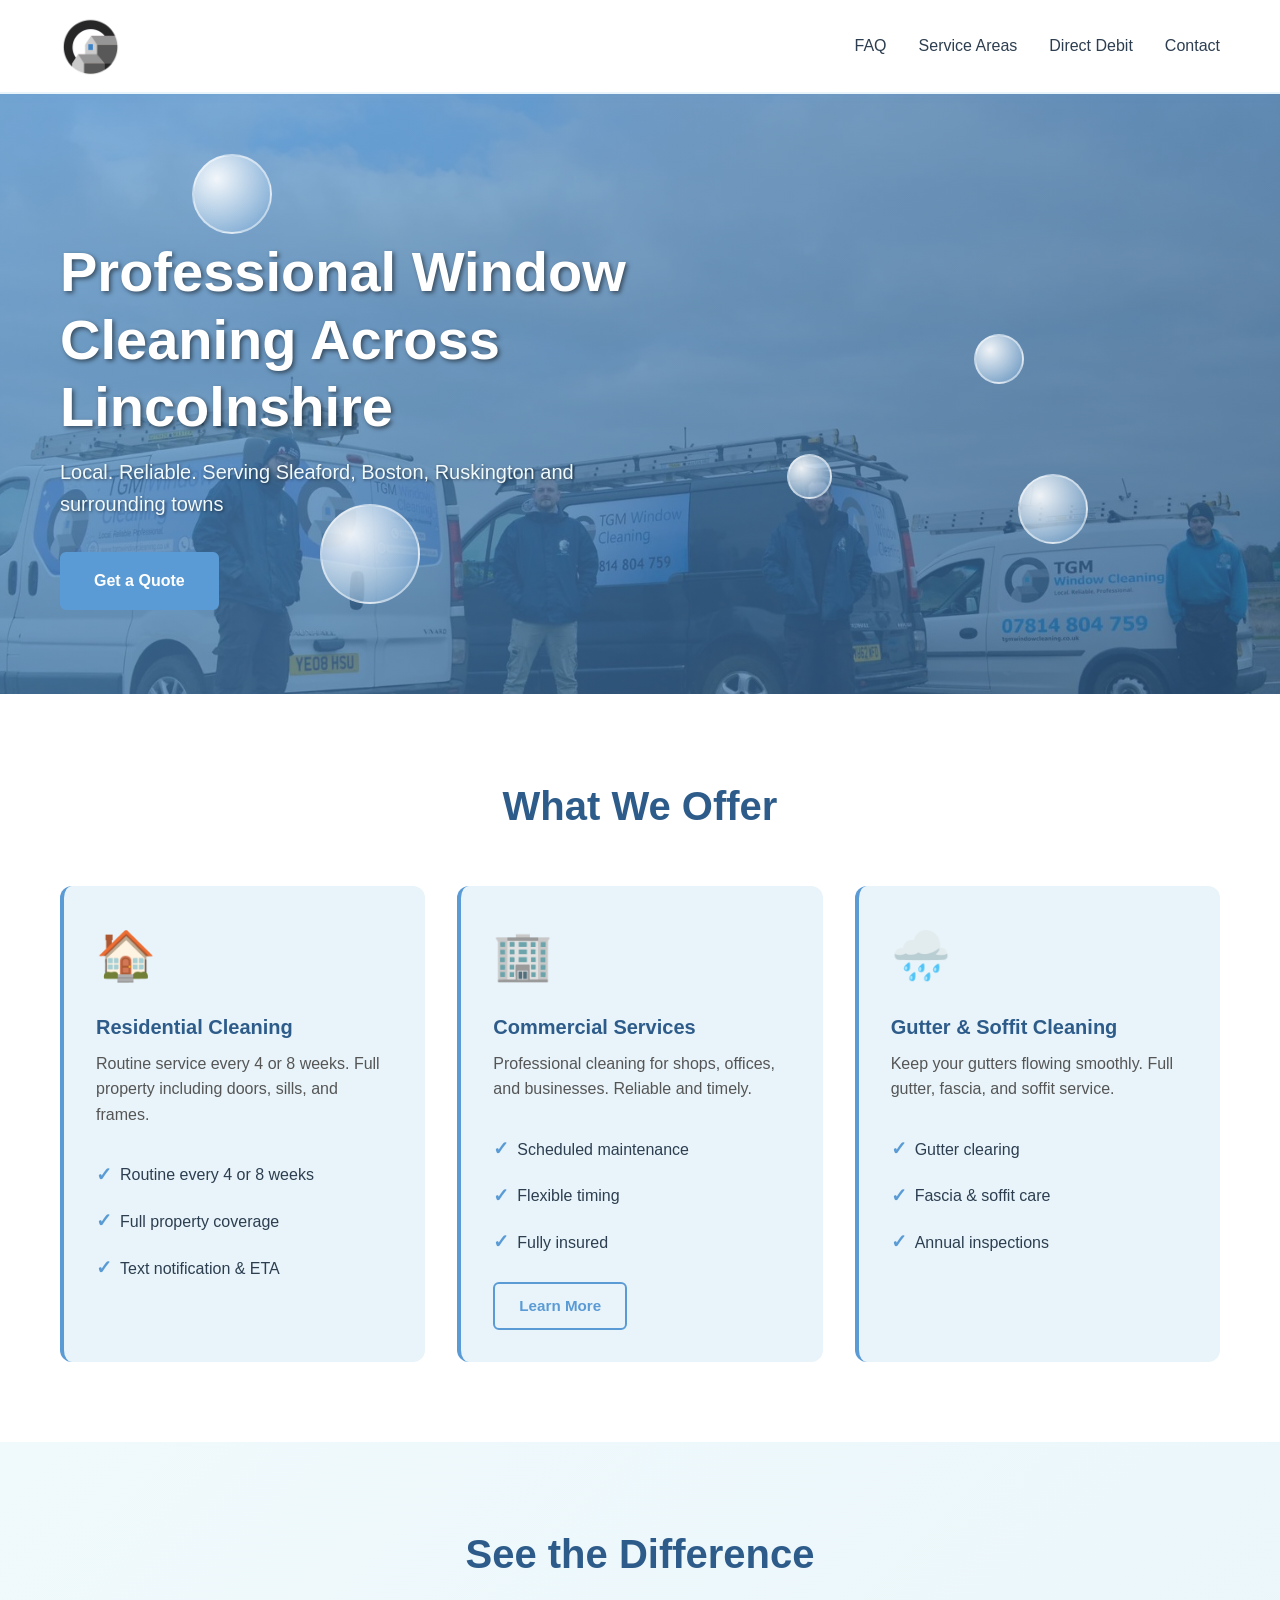
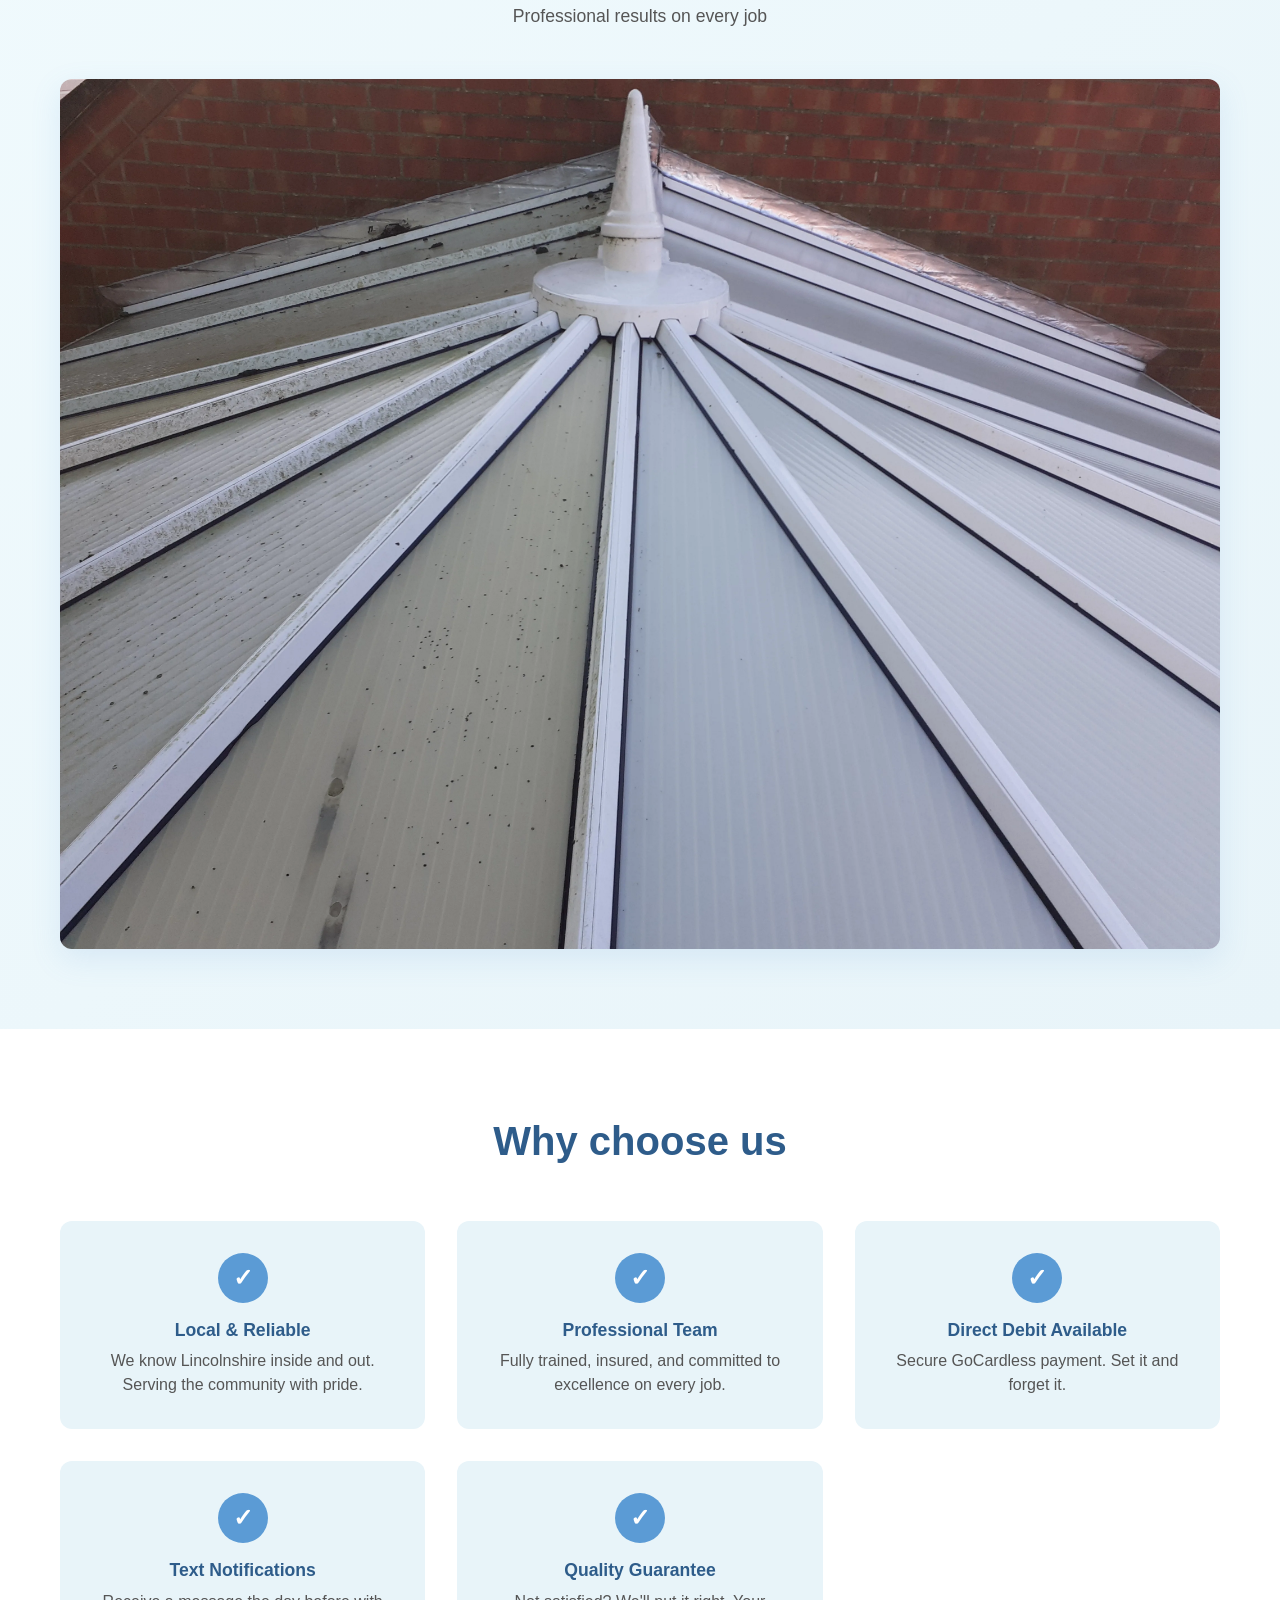
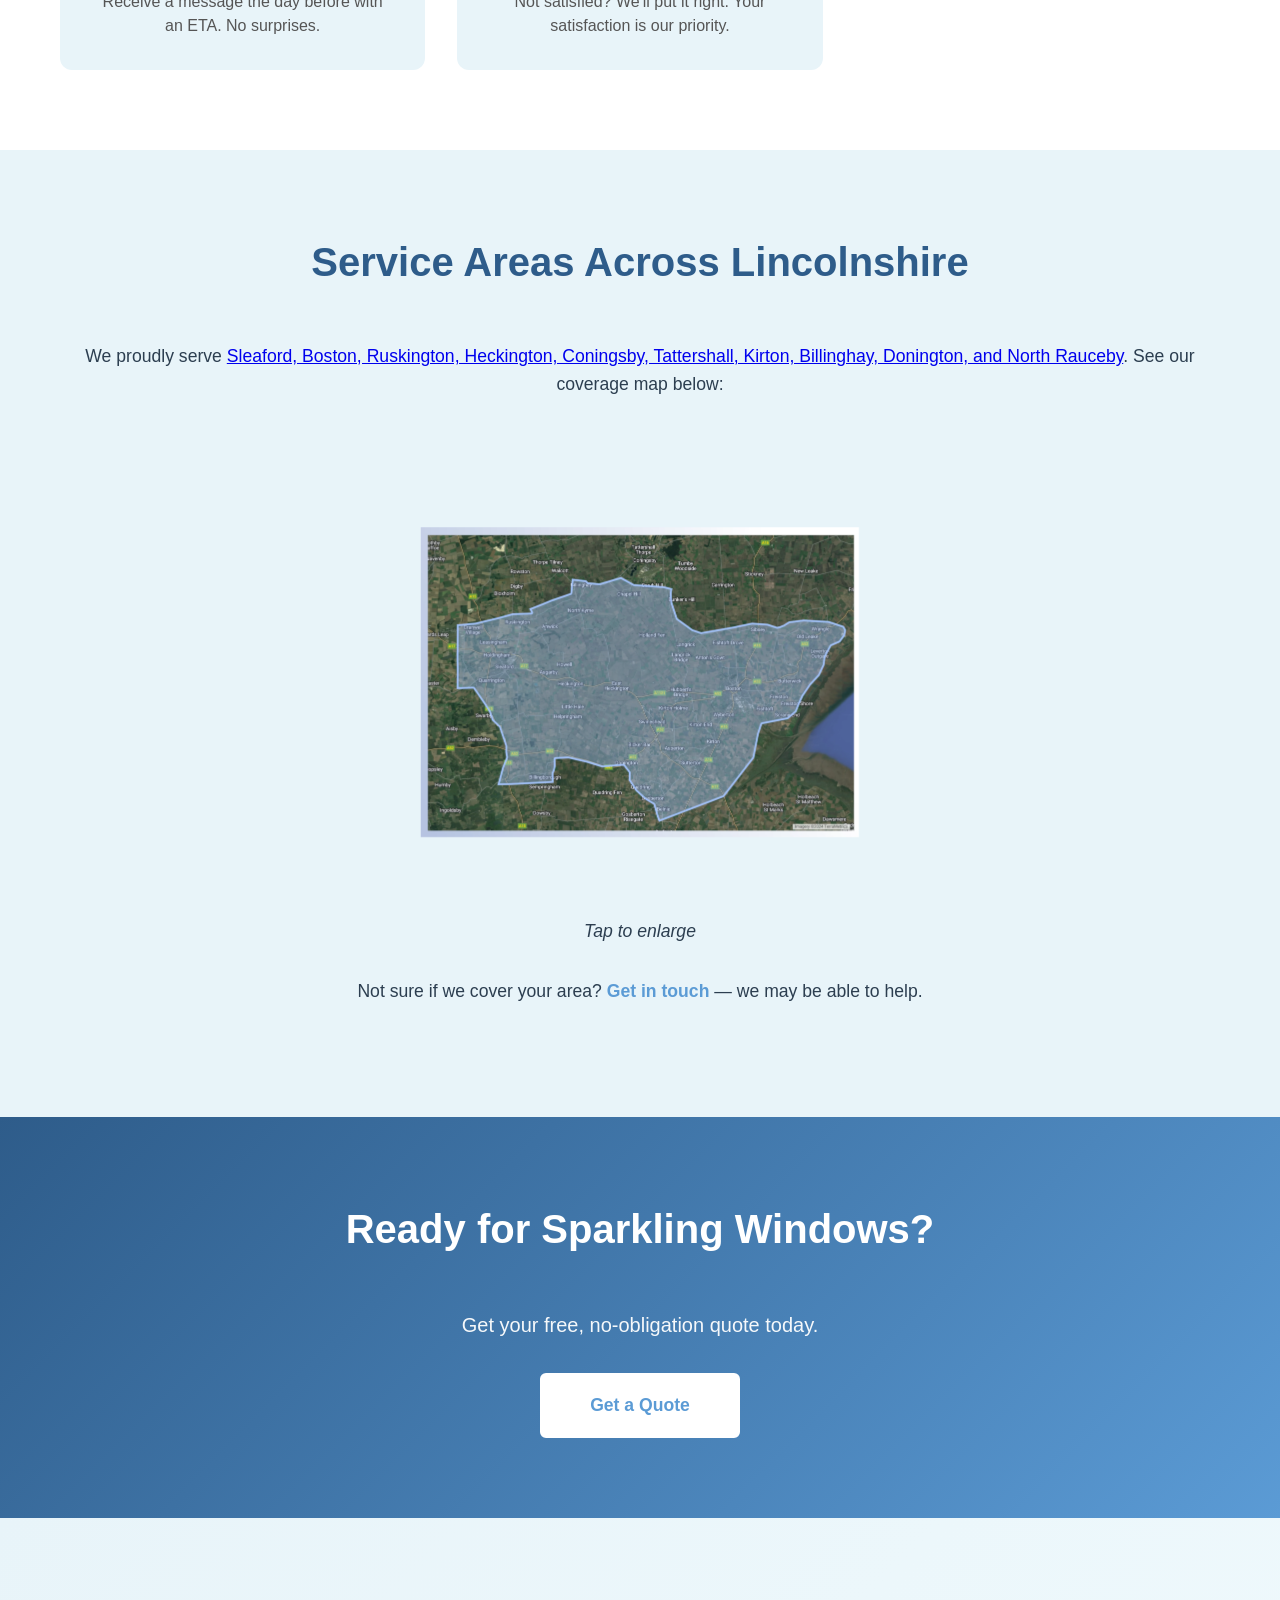
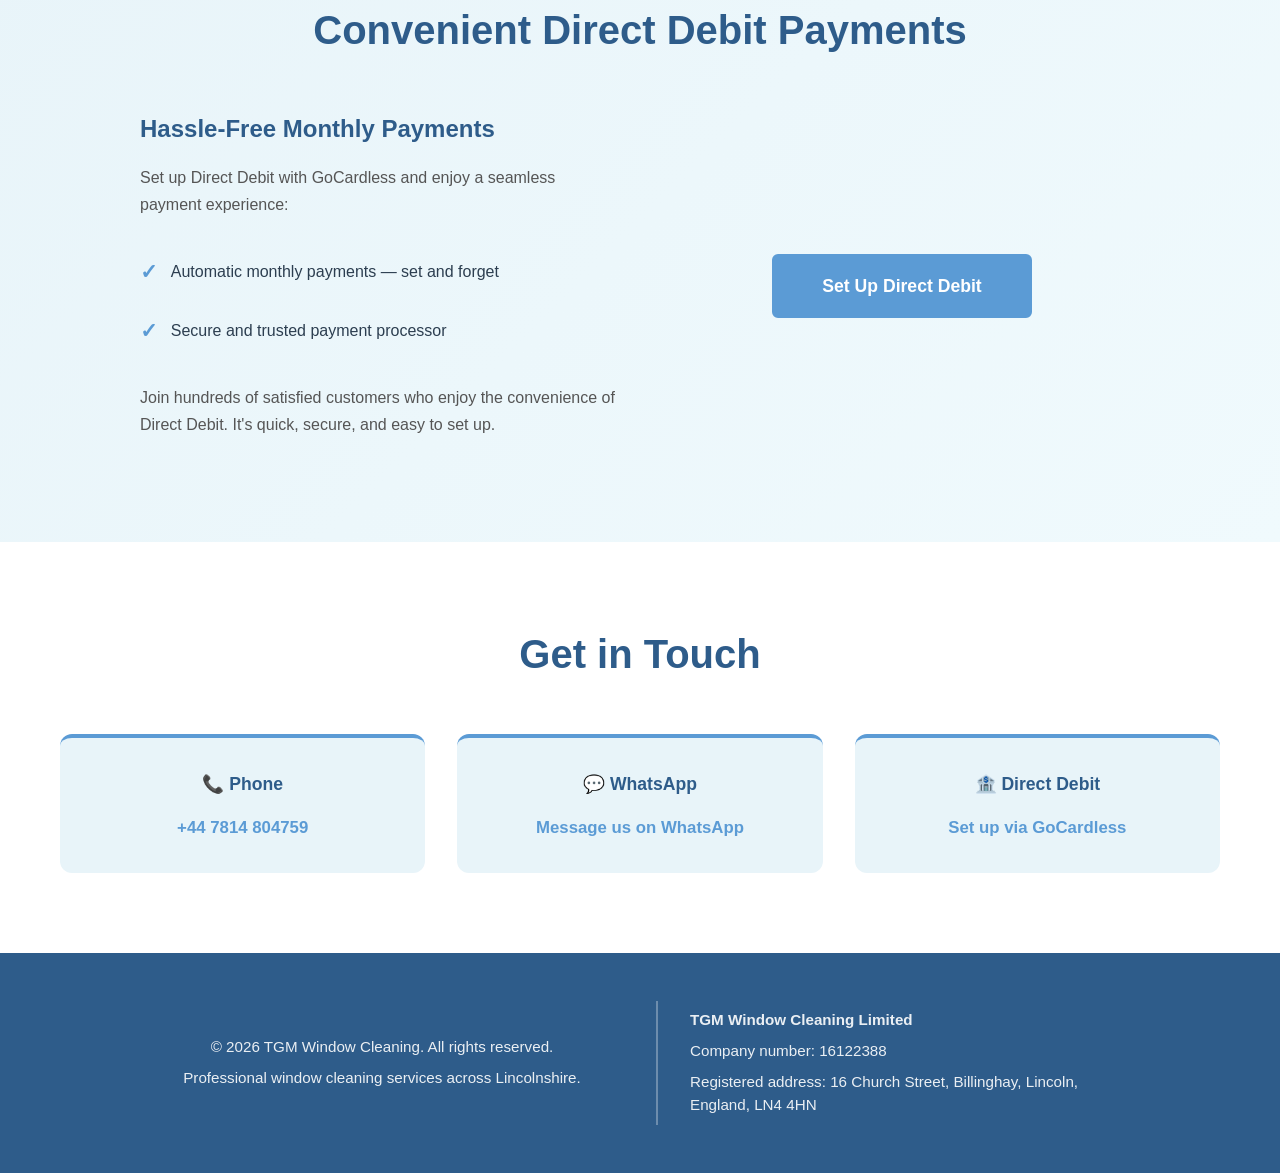
==== commit 6c3b855f: "SEO optimization: compress images, add meta tags, create town/service pages, add schema markup Major" ====
--- a/index.html
+++ b/index.html
@@ -3,18 +3,84 @@
 <head>
     <meta charset="UTF-8">
     <meta name="viewport" content="width=device-width, initial-scale=1.0">
-    <title>TGM Window Cleaning | Professional Window Cleaning in Lincolnshire</title>
+    <title>Window Cleaning Lincolnshire | Sleaford, Boston, Ruskington | TGM Window Cleaning</title>
+    <meta name="description" content="Professional window cleaning across Lincolnshire. Serving Sleaford, Boston, Ruskington, Heckington, Coningsby and more. Residential from £12 every 4 weeks. Call 07814 804759.">
+    <link rel="canonical" href="https://tgmwindowcleaning.co.uk/">
+    
+    <!-- Open Graph / Social Media -->
+    <meta property="og:type" content="website">
+    <meta property="og:url" content="https://tgmwindowcleaning.co.uk/">
+    <meta property="og:title" content="Window Cleaning Lincolnshire | Sleaford, Boston, Ruskington | TGM Window Cleaning">
+    <meta property="og:description" content="Professional window cleaning across Lincolnshire. Serving Sleaford, Boston, Ruskington, Heckington, Coningsby and more. Residential from £12 every 4 weeks.">
+    <meta property="og:image" content="https://tgmwindowcleaning.co.uk/ConservatoryroofBeforeandAfter.jpg">
+    
     <link rel="stylesheet" href="styles.css">
+    
+    <!-- Schema.org JSON-LD -->
+    <script type="application/ld+json">
+    {
+      "@context": "https://schema.org",
+      "@type": "LocalBusiness",
+      "name": "TGM Window Cleaning Limited",
+      "description": "Professional window cleaning services across Lincolnshire",
+      "url": "https://tgmwindowcleaning.co.uk",
+      "telephone": "+447814804759",
+      "priceRange": "££",
+      "areaServed": [
+        {
+          "@type": "City",
+          "name": "Sleaford"
+        },
+        {
+          "@type": "City",
+          "name": "Boston"
+        },
+        {
+          "@type": "City",
+          "name": "Ruskington"
+        },
+        {
+          "@type": "City",
+          "name": "Heckington"
+        },
+        {
+          "@type": "City",
+          "name": "Coningsby"
+        },
+        {
+          "@type": "City",
+          "name": "Tattershall"
+        },
+        {
+          "@type": "City",
+          "name": "Kirton"
+        },
+        {
+          "@type": "City",
+          "name": "Billinghay"
+        },
+        {
+          "@type": "City",
+          "name": "Donington"
+        },
+        {
+          "@type": "City",
+          "name": "North Rauceby"
+        }
+      ]
+    }
+    </script>
 </head>
 <body>
     <!-- Navigation -->
     <nav class="navbar">
         <div class="nav-container">
             <div class="logo">
-                <img src="Logo.png" alt="TGM Logo" class="logo-image">
+                <img src="Logo.png" alt="TGM Window Cleaning Logo" class="logo-image" width="60" height="60">
             </div>
             <ul class="nav-links">
                 <li><a href="info.html">FAQ</a></li>
+                <li><a href="areas.html">Service Areas</a></li>
                 <li><a href="#direct-debit">Direct Debit</a></li>
                 <li><a href="#contact">Contact</a></li>
             </ul>
@@ -22,7 +88,7 @@
     </nav>
 
     <!-- Hero Section -->
-    <section class="hero" style="background-image: linear-gradient(135deg, rgba(91, 155, 213, 0.7) 0%, rgba(46, 92, 138, 0.7) 100%), url('2025CoverImage.jpeg'); background-size: cover; background-position: center;">
+    <section class="hero" style="background-image: linear-gradient(135deg, rgba(91, 155, 213, 0.7) 0%, rgba(46, 92, 138, 0.7) 100%), url('2025CoverImage.webp'); background-size: cover; background-position: center;">
         <div class="hero-bubbles">
             <span class="bubble bubble-1"></span>
             <span class="bubble bubble-2"></span>
@@ -32,8 +98,8 @@
         </div>
         <div class="hero-container">
             <div class="hero-content">
-                <h1>Crystal Clear Windows</h1>
-                <p>Local. Reliable. Professional window cleaning across Lincolnshire</p>
+                <h1>Professional Window Cleaning Across Lincolnshire</h1>
+                <p>Local. Reliable. Serving Sleaford, Boston, Ruskington and surrounding towns</p>
                 <div class="hero-buttons">
                     <a href="https://www.guvnor.app/tgmwindowcleaning" class="btn btn-primary">Get a Quote</a>
                 </div>
@@ -65,6 +131,7 @@
                         <li><span class="checkmark">✓</span> Flexible timing</li>
                         <li><span class="checkmark">✓</span> Fully insured</li>
                     </ul>
+                    <a href="commercial.html" class="btn btn-secondary btn-small" style="margin-top: 1rem;">Learn More</a>
                 </div>
                 <div class="service-card">
                     <div class="service-icon">🌧️</div>
@@ -87,7 +154,10 @@
             <p class="intro-text">Professional results on every job</p>
             <div class="before-after-gallery">
                 <div class="before-after-item">
-                    <img src="ConservatoryroofBeforeandAfter.jpg" alt="Before and After - Conservatory Roof Cleaning">
+                    <picture>
+                        <source srcset="ConservatoryroofBeforeandAfter.webp" type="image/webp">
+                        <img src="ConservatoryroofBeforeandAfter.jpg" alt="Before and After - Conservatory Roof Cleaning Results in Lincolnshire" width="1600" height="1200" loading="lazy">
+                    </picture>
                 </div>
             </div>
         </div>
@@ -131,11 +201,14 @@
     <!-- Service Areas Section -->
     <section class="service-areas">
         <div class="container">
-            <h2>Service Areas</h2>
-            <p>We serve across Lincolnshire. See our coverage map:</p>
+            <h2>Service Areas Across Lincolnshire</h2>
+            <p>We proudly serve <a href="areas.html">Sleaford, Boston, Ruskington, Heckington, Coningsby, Tattershall, Kirton, Billinghay, Donington, and North Rauceby</a>. See our coverage map below:</p>
         </div>
         <div class="map-wrapper">
-            <img src="map.png" alt="TGM Service Area Map - Lincolnshire" class="service-map" id="mapImage">
+            <picture>
+                <source srcset="map.webp" type="image/webp">
+                <img src="map.jpg" alt="TGM Window Cleaning Service Area Map - Covering Sleaford, Boston, Ruskington and surrounding Lincolnshire towns" class="service-map" id="mapImage" width="2000" height="2828" loading="lazy">
+            </picture>
             <p class="map-hint">Tap to enlarge</p>
         </div>
         <div class="container">
@@ -146,7 +219,10 @@
     <!-- Map Modal -->
     <div id="mapModal" class="map-modal">
         <span class="map-modal-close">&times;</span>
-        <img class="map-modal-content" id="mapModalImg" src="map.png" alt="TGM Service Area Map - Lincolnshire">
+        <picture>
+            <source srcset="map.webp" type="image/webp">
+            <img class="map-modal-content" id="mapModalImg" src="map.jpg" alt="TGM Window Cleaning Service Area Map - Lincolnshire">
+        </picture>
     </div>
 
     <!-- CTA Section -->
@@ -244,7 +320,7 @@
                 <div class="footer-section footer-company">
                     <p><strong>TGM Window Cleaning Limited</strong></p>
                     <p>Company number: 16122388</p>
-                    <p>Registered address: 16 Church Street, Billinghy, Lincoln, England, LN4 4HN</p>
+                    <p>Registered address: 16 Church Street, Billinghay, Lincoln, England, LN4 4HN</p>
                 </div>
             </div>
         </div>
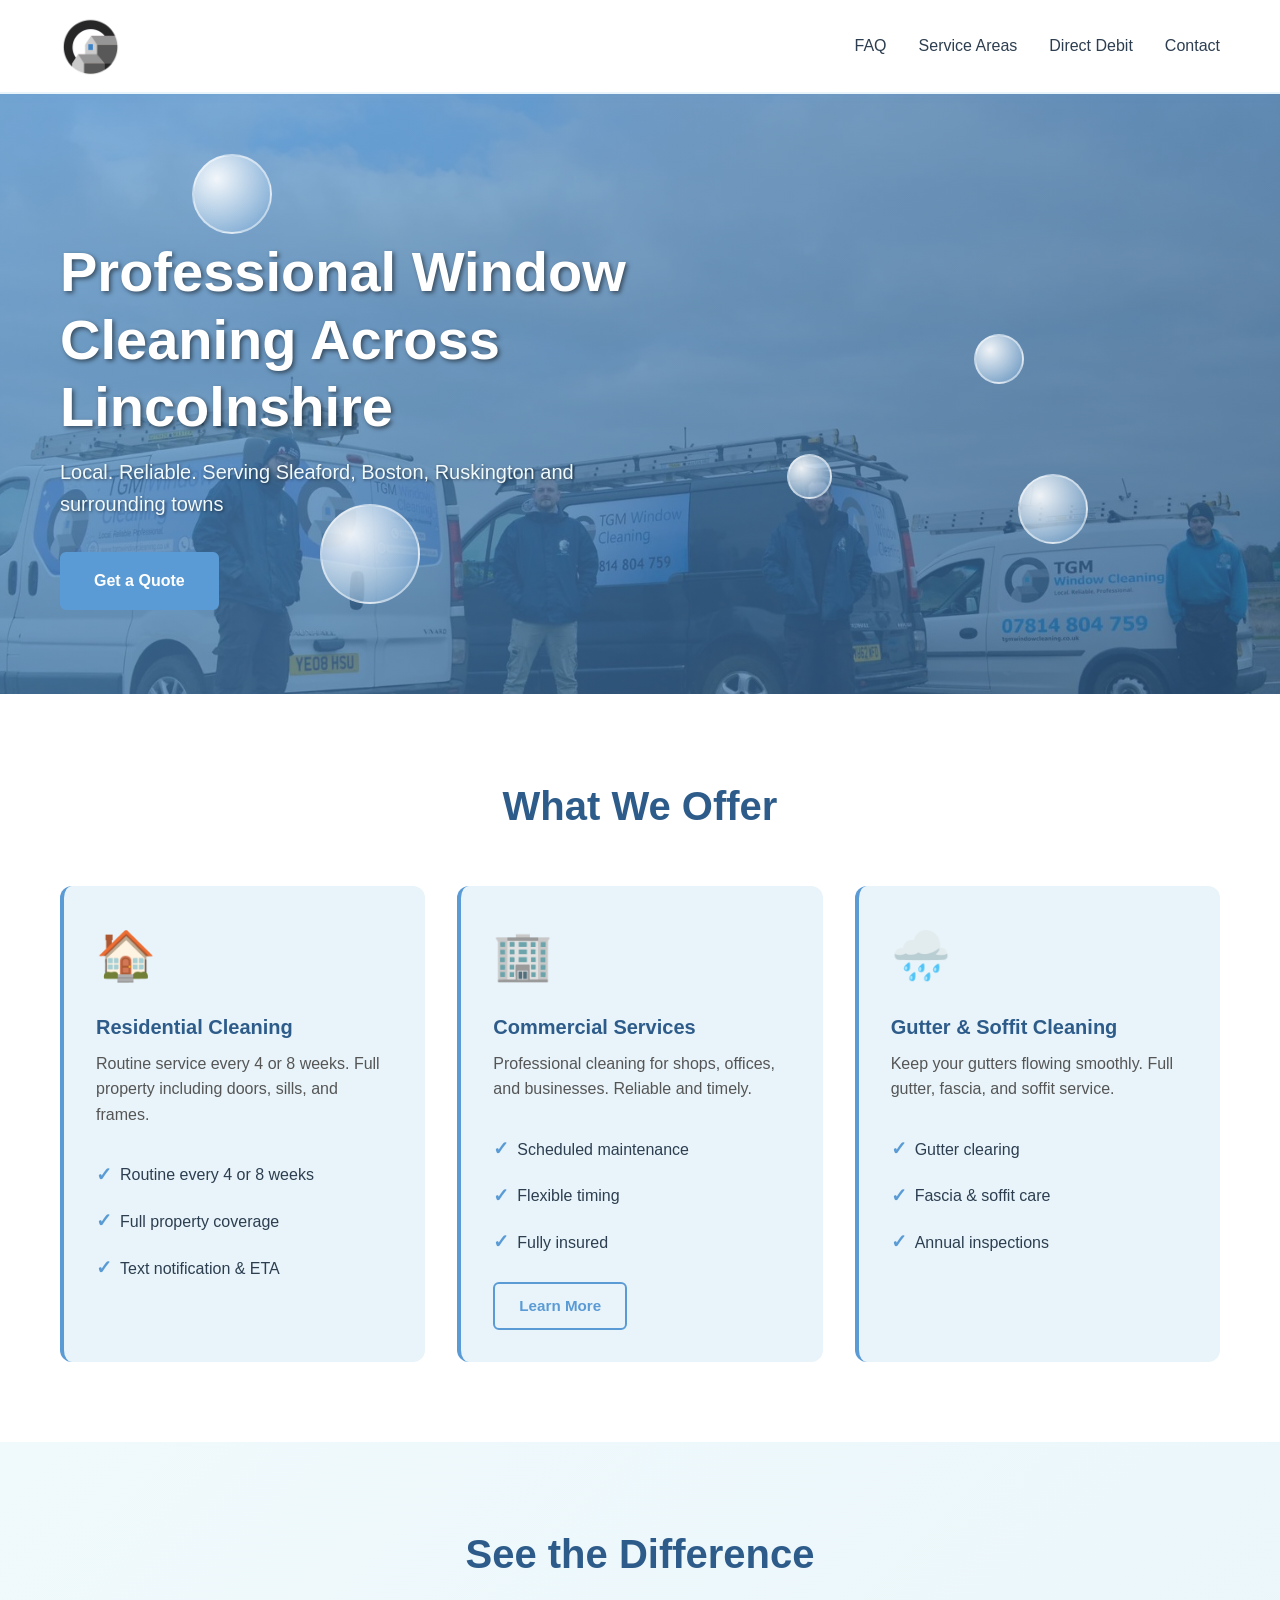
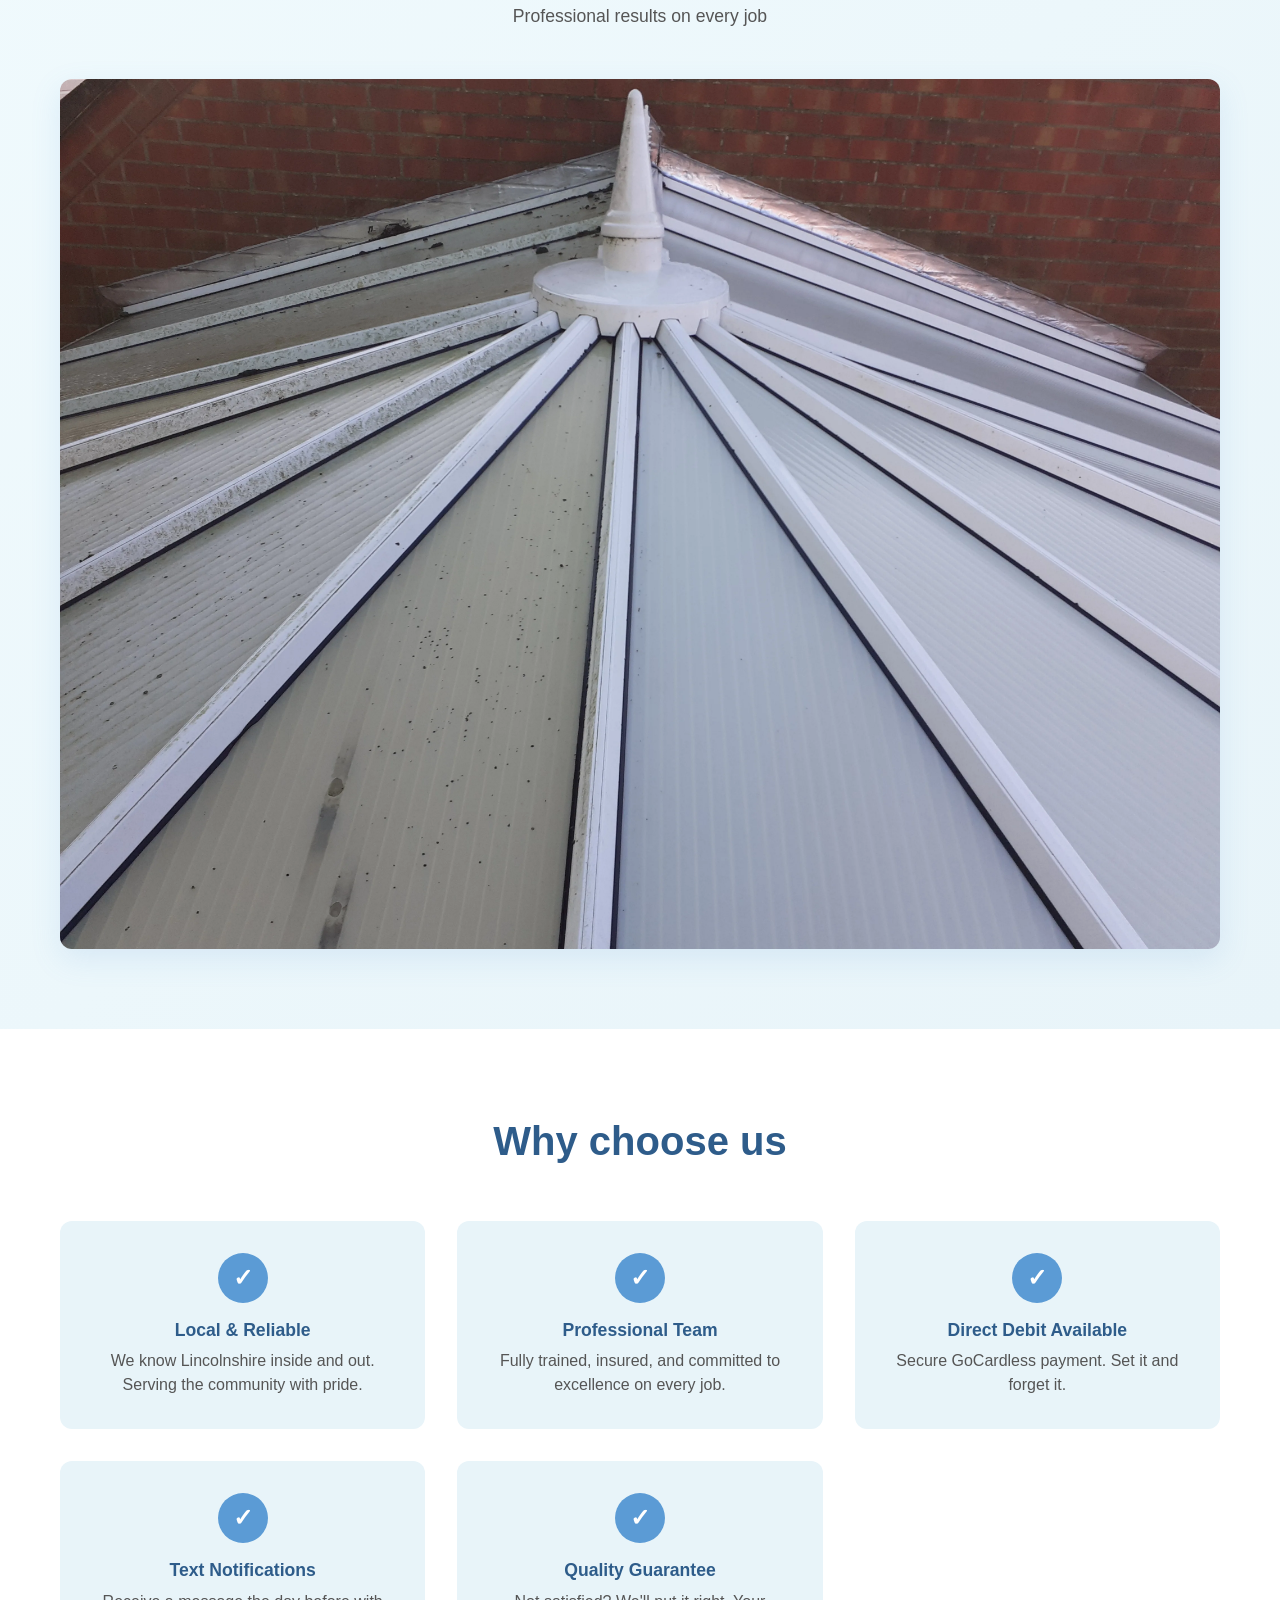
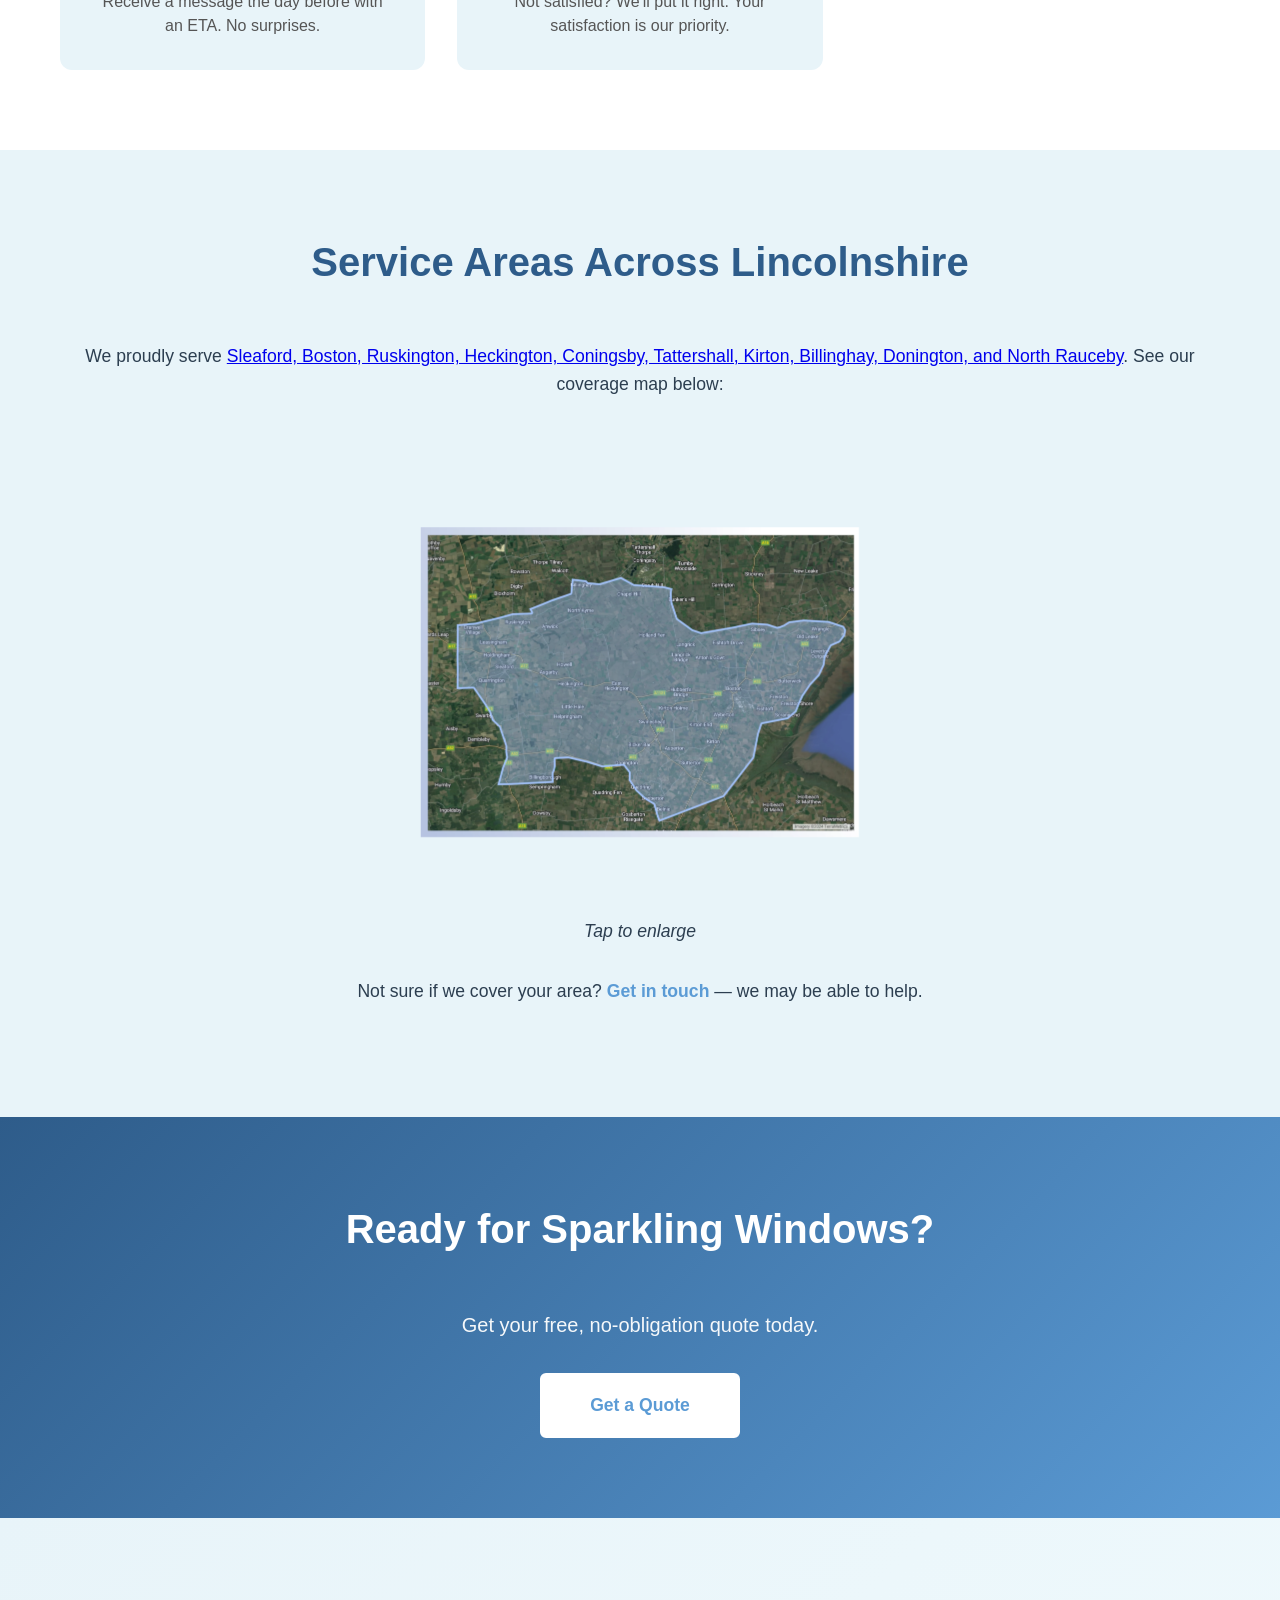
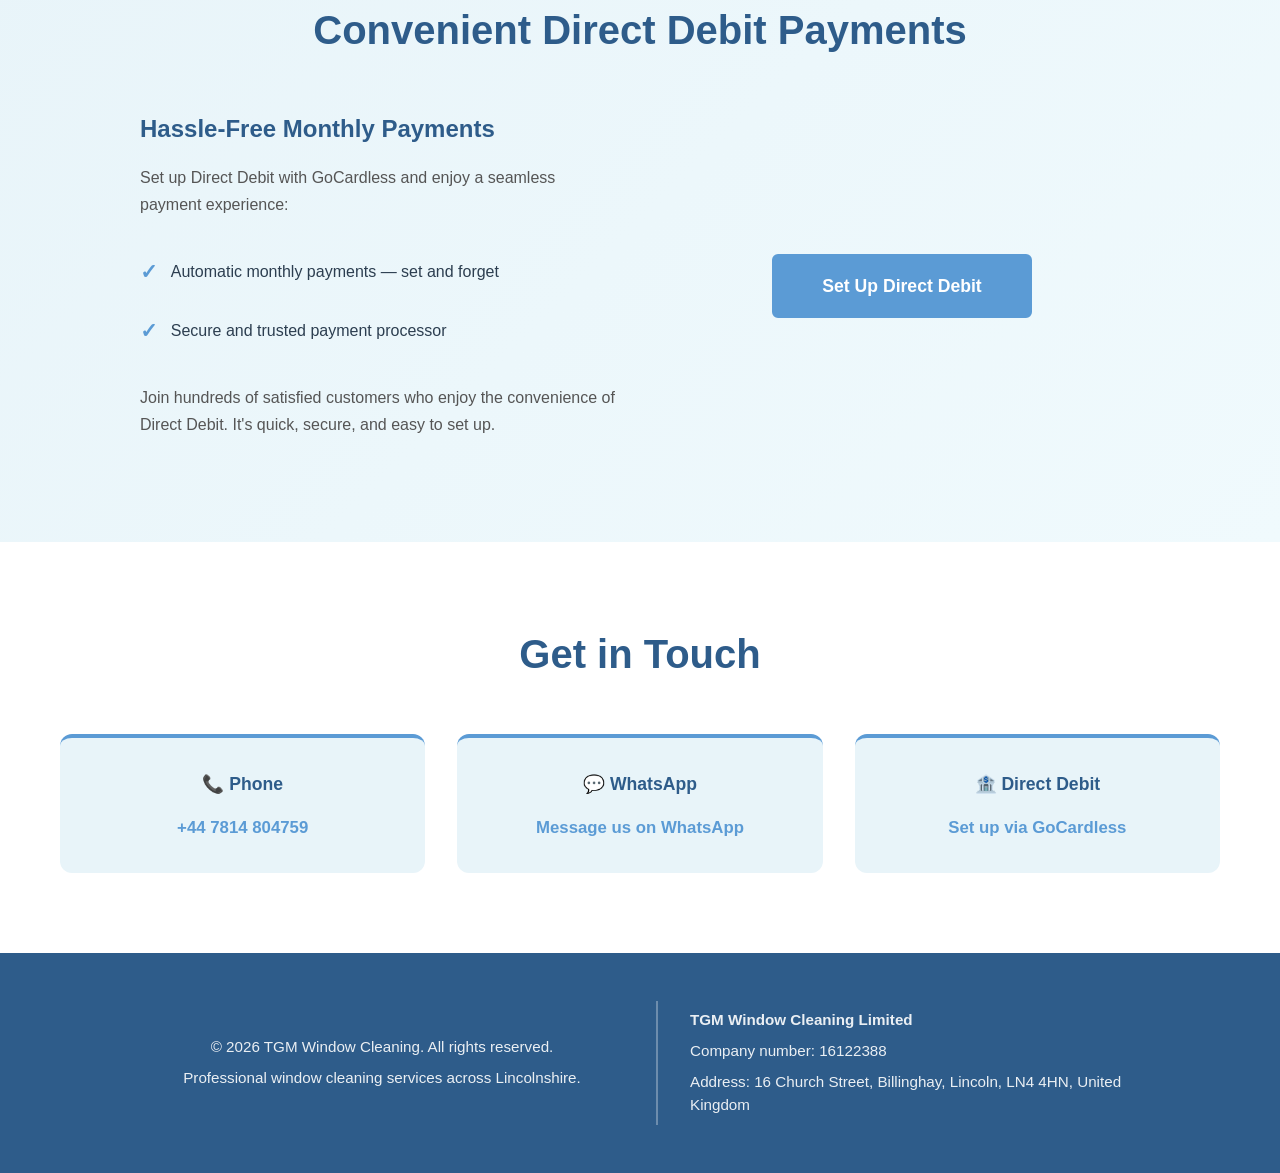
==== commit 0323fa65: "Add confirmed business address to schema and footer - Added full PostalAddress to LocalBusiness JSON" ====
--- a/index.html
+++ b/index.html
@@ -26,6 +26,14 @@
       "url": "https://tgmwindowcleaning.co.uk",
       "telephone": "+447814804759",
       "priceRange": "££",
+      "address": {
+        "@type": "PostalAddress",
+        "streetAddress": "16 Church Street",
+        "addressLocality": "Billinghay",
+        "addressRegion": "Lincoln",
+        "postalCode": "LN4 4HN",
+        "addressCountry": "United Kingdom"
+      },
       "areaServed": [
         {
           "@type": "City",
@@ -320,7 +328,7 @@
                 <div class="footer-section footer-company">
                     <p><strong>TGM Window Cleaning Limited</strong></p>
                     <p>Company number: 16122388</p>
-                    <p>Registered address: 16 Church Street, Billinghay, Lincoln, England, LN4 4HN</p>
+                    <p>Address: 16 Church Street, Billinghay, Lincoln, LN4 4HN, United Kingdom</p>
                 </div>
             </div>
         </div>
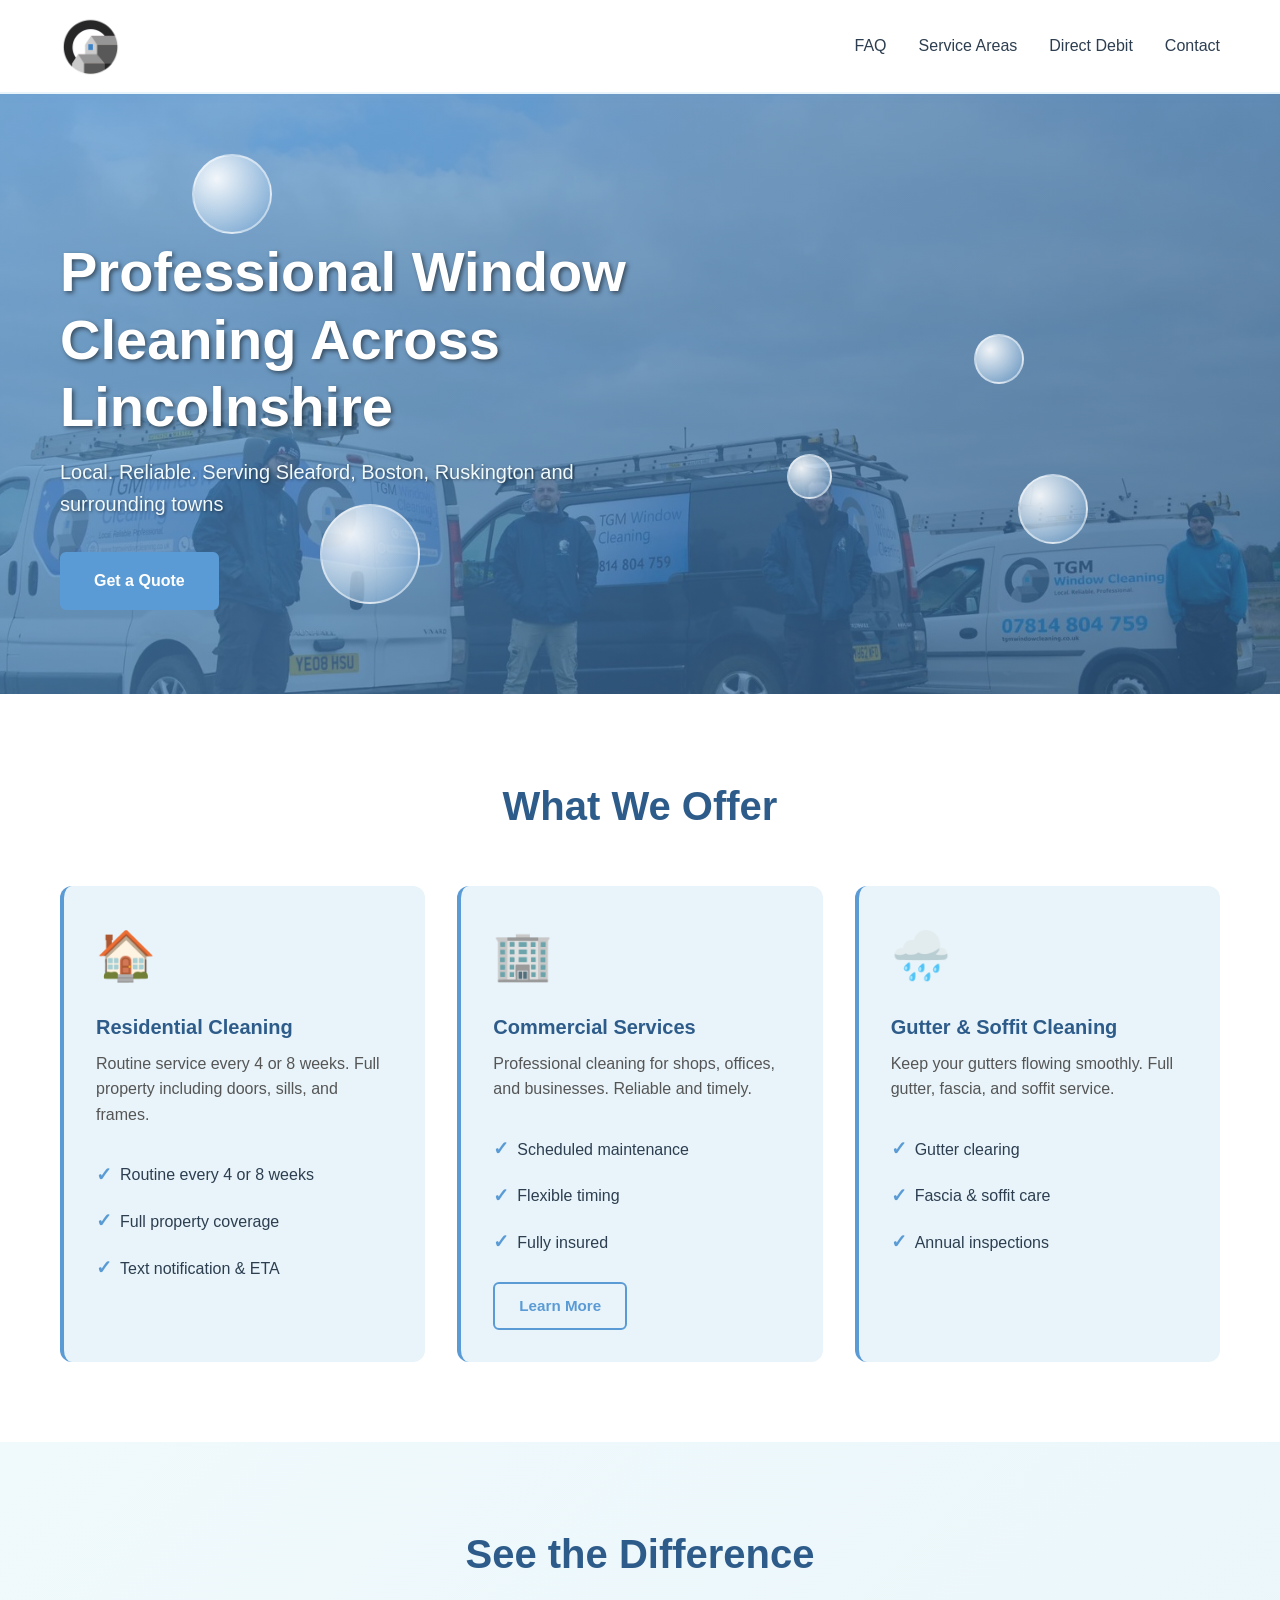
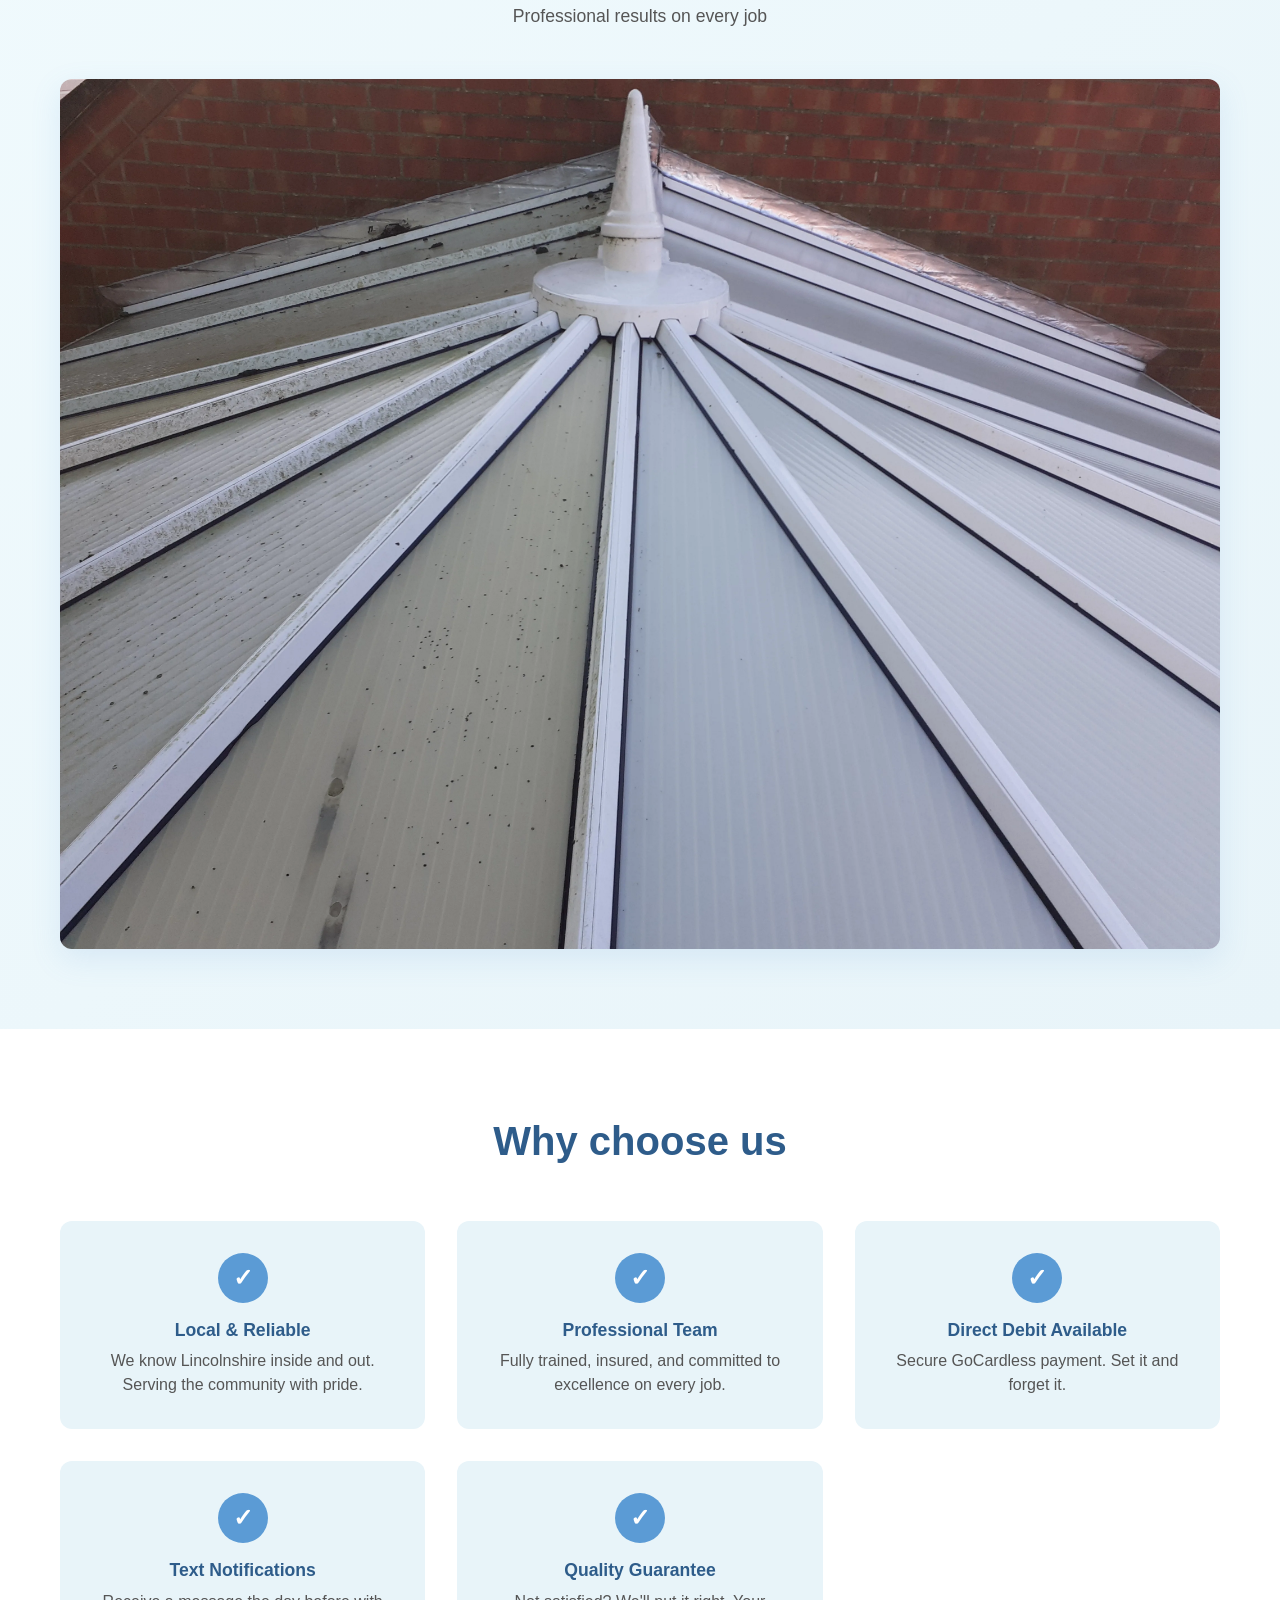
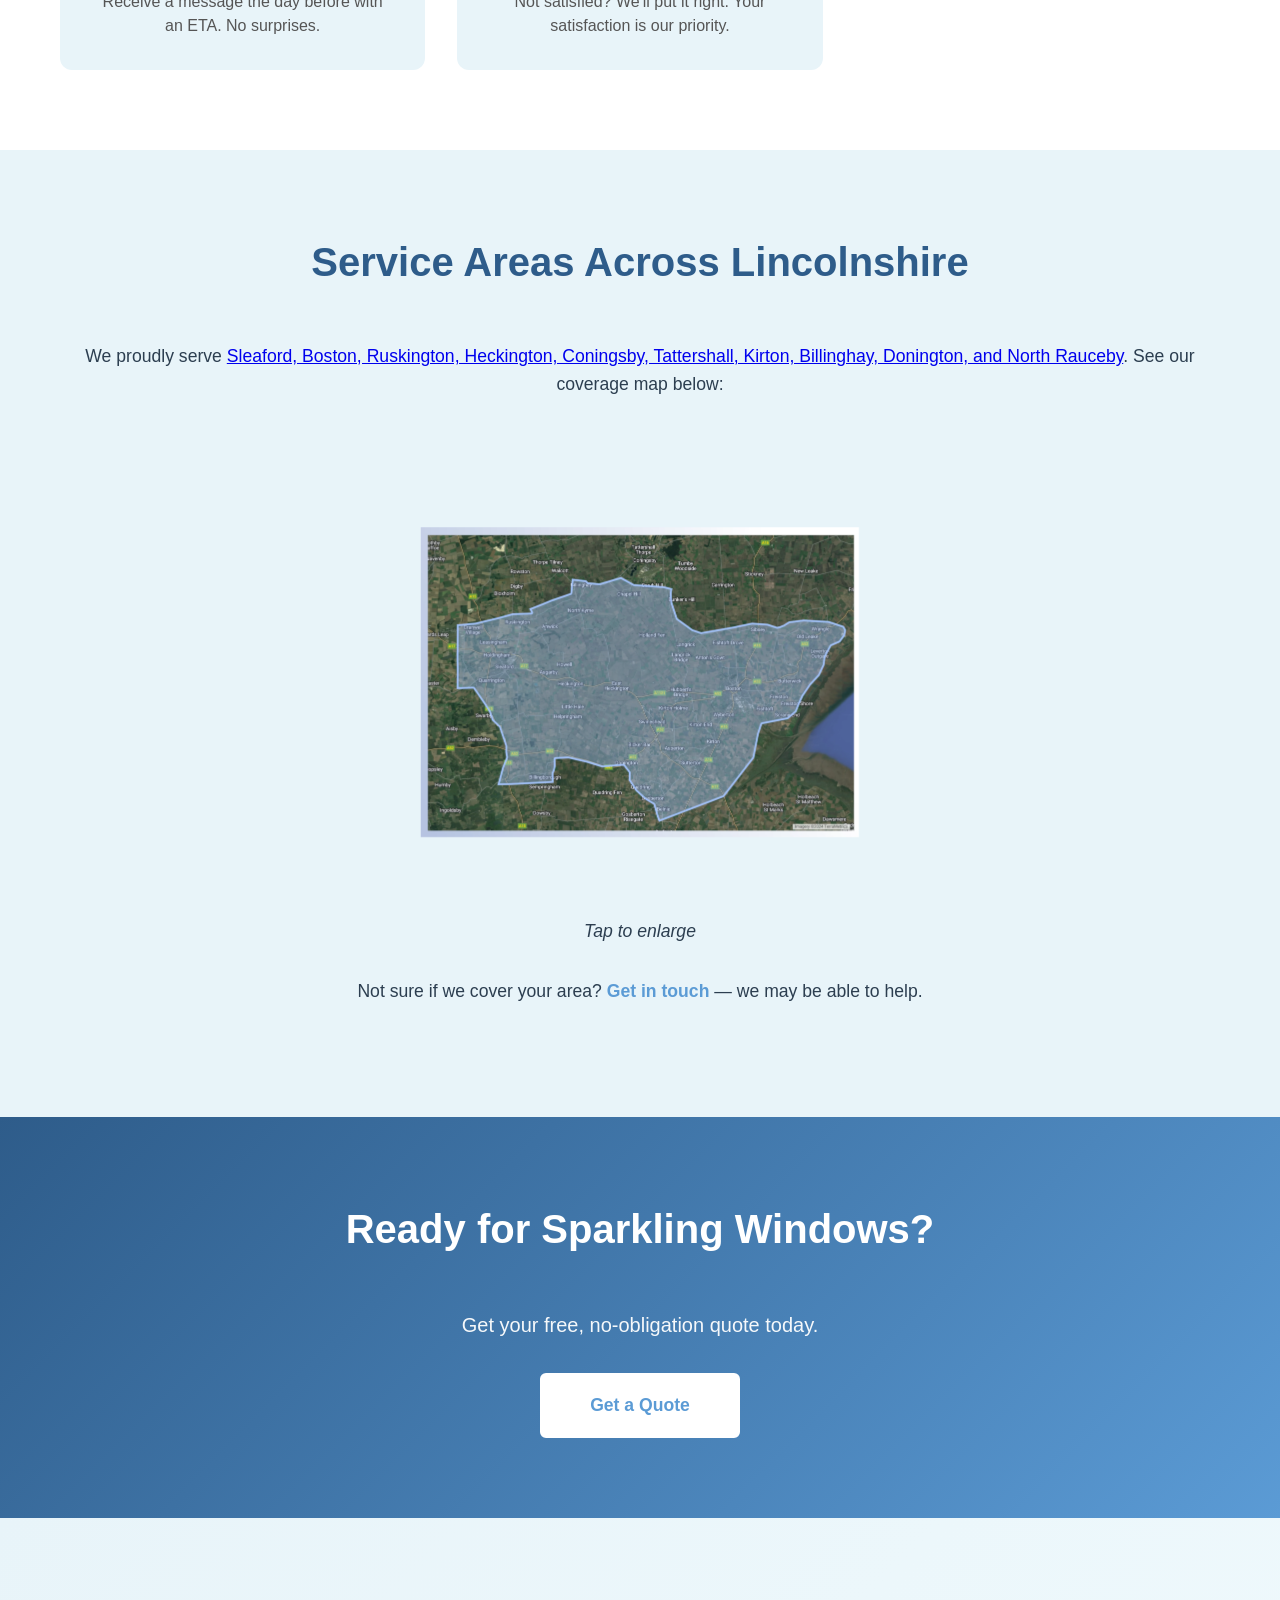
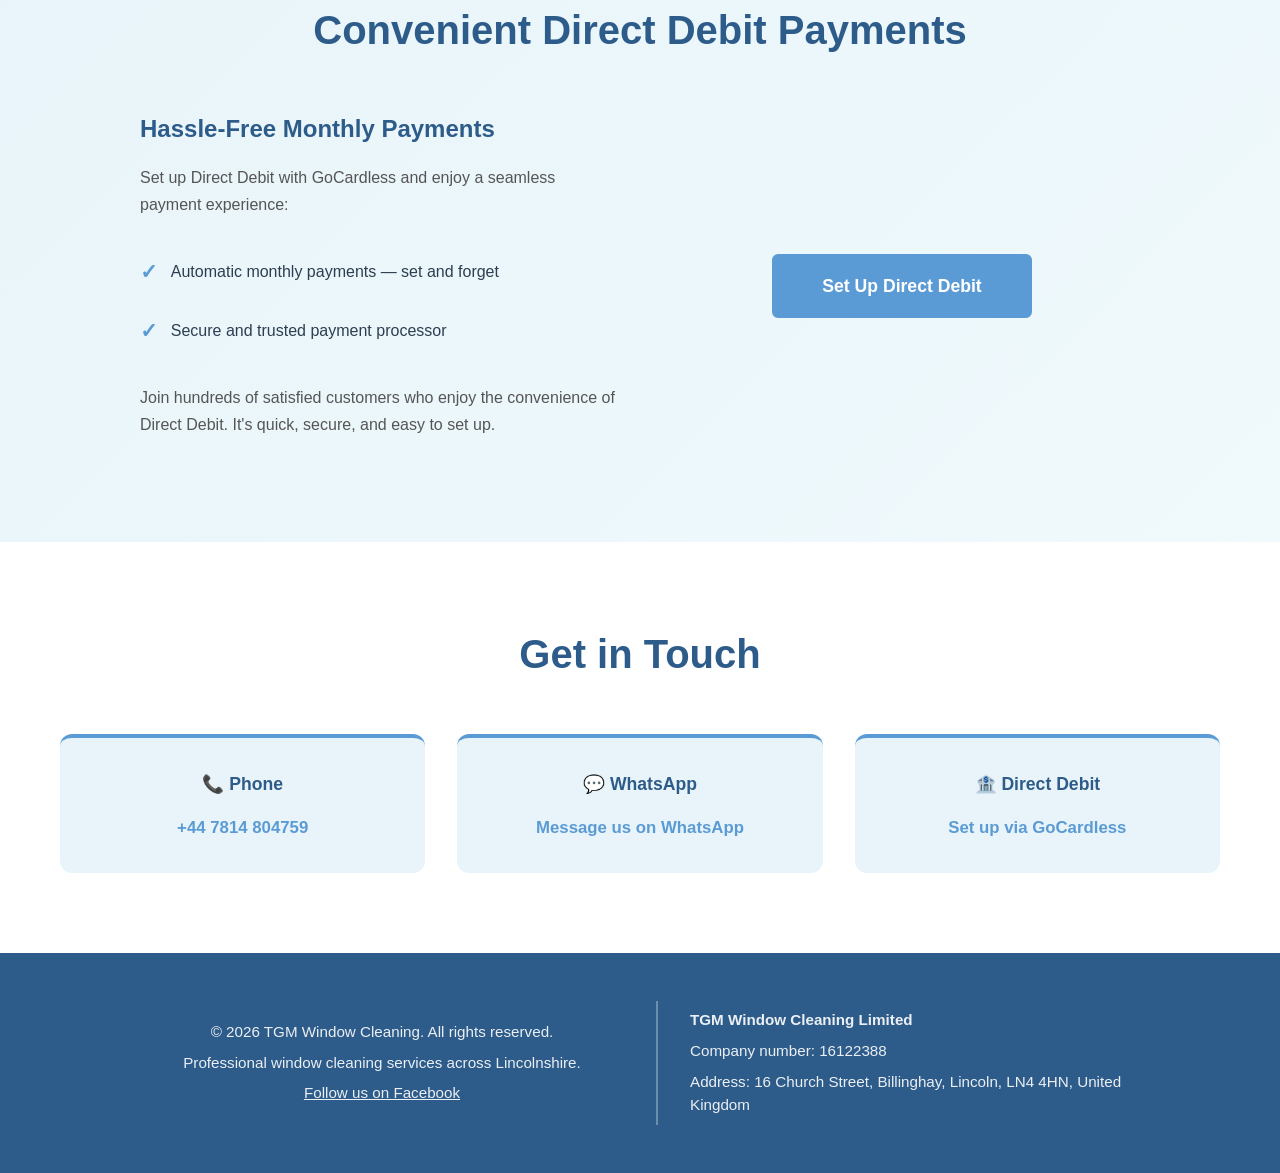
==== commit f1233f94: "Add Facebook page link to footer and schema markup - Added Facebook link to footer of all 14 pages -" ====
--- a/index.html
+++ b/index.html
@@ -5,6 +5,7 @@
     <meta name="viewport" content="width=device-width, initial-scale=1.0">
     <title>Window Cleaning Lincolnshire | Sleaford, Boston, Ruskington | TGM Window Cleaning</title>
     <meta name="description" content="Professional window cleaning across Lincolnshire. Serving Sleaford, Boston, Ruskington, Heckington, Coningsby and more. Residential from £12 every 4 weeks. Call 07814 804759.">
+    <meta name="google-site-verification" content="y3mu8sPaQi69XIVvkHPtAHoaDDhyHn7_bDU5CUrvpO4" />
     <link rel="canonical" href="https://tgmwindowcleaning.co.uk/">
     
     <!-- Open Graph / Social Media -->
@@ -30,9 +31,9 @@
         "@type": "PostalAddress",
         "streetAddress": "16 Church Street",
         "addressLocality": "Billinghay",
-        "addressRegion": "Lincoln",
+        "addressRegion": "Lincolnshire",
         "postalCode": "LN4 4HN",
-        "addressCountry": "United Kingdom"
+        "addressCountry": "GB"
       },
       "areaServed": [
         {
@@ -75,6 +76,9 @@
           "@type": "City",
           "name": "North Rauceby"
         }
+      ],
+      "sameAs": [
+        "https://www.facebook.com/TGMWindowCleaningUK"
       ]
     }
     </script>
@@ -87,8 +91,8 @@
                 <img src="Logo.png" alt="TGM Window Cleaning Logo" class="logo-image" width="60" height="60">
             </div>
             <ul class="nav-links">
-                <li><a href="info.html">FAQ</a></li>
-                <li><a href="areas.html">Service Areas</a></li>
+                <li><a href="info">FAQ</a></li>
+                <li><a href="areas">Service Areas</a></li>
                 <li><a href="#direct-debit">Direct Debit</a></li>
                 <li><a href="#contact">Contact</a></li>
             </ul>
@@ -139,7 +143,7 @@
                         <li><span class="checkmark">✓</span> Flexible timing</li>
                         <li><span class="checkmark">✓</span> Fully insured</li>
                     </ul>
-                    <a href="commercial.html" class="btn btn-secondary btn-small" style="margin-top: 1rem;">Learn More</a>
+                    <a href="commercial" class="btn btn-secondary btn-small" style="margin-top: 1rem;">Learn More</a>
                 </div>
                 <div class="service-card">
                     <div class="service-icon">🌧️</div>
@@ -210,7 +214,7 @@
     <section class="service-areas">
         <div class="container">
             <h2>Service Areas Across Lincolnshire</h2>
-            <p>We proudly serve <a href="areas.html">Sleaford, Boston, Ruskington, Heckington, Coningsby, Tattershall, Kirton, Billinghay, Donington, and North Rauceby</a>. See our coverage map below:</p>
+            <p>We proudly serve <a href="areas">Sleaford, Boston, Ruskington, Heckington, Coningsby, Tattershall, Kirton, Billinghay, Donington, and North Rauceby</a>. See our coverage map below:</p>
         </div>
         <div class="map-wrapper">
             <picture>
@@ -324,6 +328,7 @@
                 <div class="footer-section">
                     <p>&copy; 2026 TGM Window Cleaning. All rights reserved.</p>
                     <p>Professional window cleaning services across Lincolnshire.</p>
+                    <p><a href="https://www.facebook.com/TGMWindowCleaningUK" target="_blank" rel="noopener" style="color: white; text-decoration: underline;">Follow us on Facebook</a></p>
                 </div>
                 <div class="footer-section footer-company">
                     <p><strong>TGM Window Cleaning Limited</strong></p>
